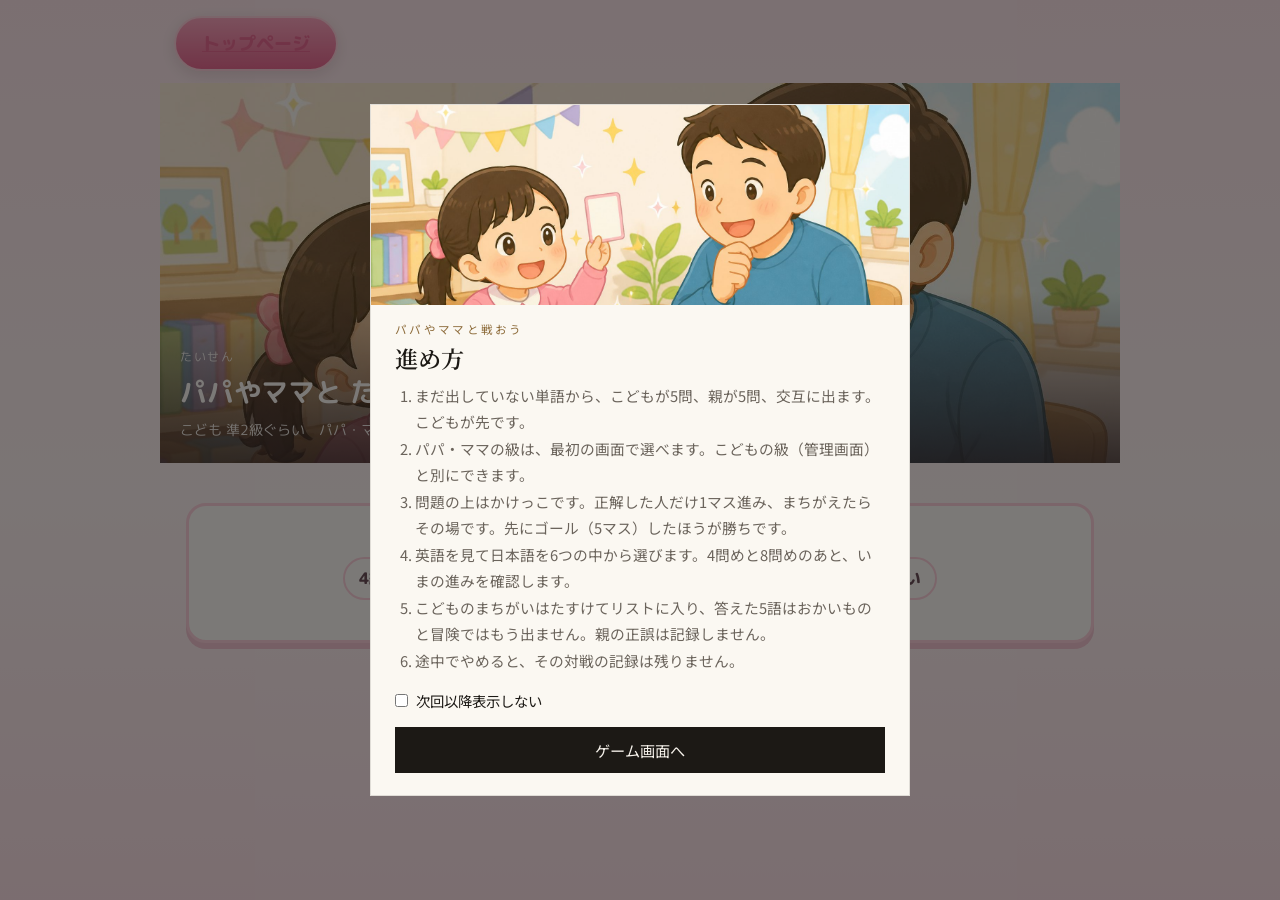
==== battle.html @ 762d1ecc "レベル区切り・ご褒美・かけっこを入れ、新着を利用者向けに直した Co-authored-by: Cursor <cursoragent@cursor.com>" ====
<!DOCTYPE html>
<html lang="ja" data-taste="kawaii">
<head>
  <meta charset="UTF-8" />
  <meta name="viewport" content="width=device-width, initial-scale=1" />
  <title>パパやママと戦おう</title>
  <link rel="preconnect" href="https://fonts.googleapis.com" />
  <link rel="preconnect" href="https://fonts.gstatic.com" crossorigin />
  <link href="https://fonts.googleapis.com/css2?family=M+PLUS+Rounded+1c:wght@400;500;700;800&family=Noto+Sans+JP:wght@400;500;600;700&family=Noto+Serif+JP:wght@400;600;700&display=swap" rel="stylesheet" />
  <link rel="stylesheet" href="style.css" />
</head>
<body>
  <section id="title" class="screen on">
    <nav class="game-bar">
      <a class="btn ghost" href="index.html">トップページ</a>
    </nav>
    <div class="kid-hero">
      <img src="img/illust-battle.jpg" alt="パパやママと戦おう" />
      <div class="kid-hero-copy">
        <p class="kid-kicker">たいせん</p>
        <h1>パパやママと たたかおう</h1>
        <p class="kid-stat" id="title-level"></p>
      </div>
    </div>
    <div class="parent-lv-card">
      <p class="parent-lv-lab">パパ・ママの級</p>
      <div class="seg" id="parent-level-seg"></div>
      <p class="sub">こどもの級は管理画面のまま。親だけ別の級にできます。</p>
    </div>
    <div id="lock-box" class="stage-card lock-box" hidden>
      <h2>これはまだ遊べません</h2>
      <p>まだ出していない単語が10語ないと、対戦できません。</p>
      <p class="sub" id="lock-count"></p>
      <div class="btn-row">
        <a class="btn" href="shop.html">おかいものライブ</a>
        <a class="btn" href="rescue.html">ともだちをたすける</a>
        <a class="btn ghost" href="index.html">トップページ</a>
      </div>
    </div>
    <div id="start-box" class="kid-actions" hidden>
      <button class="btn" id="go-start" type="button">たたかう</button>
    </div>
  </section>

  <section id="quiz" class="screen">
    <nav class="game-bar">
      <a class="btn ghost" href="index.html">トップページ</a>
      <button class="btn ghost" id="quiz-quit" type="button">やめる</button>
      <div class="pill" id="q-mode">たいせん</div>
    </nav>
      <div class="turn-banner" id="turn-banner">いまは こどものばん</div>
      <div class="vs-score" id="vs-score"></div>
      <div class="race" id="race">
        <div class="race-bg"></div>
        <div class="race-lane kid">
          <span class="race-lab">こども</span>
          <div class="race-track">
            <div class="race-cells" aria-hidden="true">
              <span></span><span></span><span></span><span></span><span class="race-goal-cell">ゴール</span>
            </div>
            <div class="race-runner" id="race-kid"></div>
          </div>
        </div>
        <div class="race-lane par">
          <span class="race-lab">パパ・ママ</span>
          <div class="race-track">
            <div class="race-cells" aria-hidden="true">
              <span></span><span></span><span></span><span></span><span class="race-goal-cell">ゴール</span>
            </div>
            <div class="race-runner" id="race-par"></div>
          </div>
        </div>
      </div>
      <div class="gauge" id="gauge"></div>
    <div class="stage-card">
      <div class="english-row">
        <div class="english" id="english">ability</div>
        <button type="button" class="speak-btn" id="speak-word" aria-label="英単語を聞く">🔊</button>
      </div>
      <div class="choices" id="choices"></div>
      <p class="example-row">
        <span class="example" id="example"></span>
        <button type="button" class="speak-btn" id="speak-ex" aria-label="例文を聞く">🔊</button>
      </p>
    </div>
    <div class="buddy-row">
      <div class="buddy-wrap" id="buddy-wrap"></div>
    </div>
  </section>

  <section id="result" class="screen">
    <div class="stage-card" style="text-align:center">
      <div class="quiz-banner quiz-banner-fit"><img src="img/illust-battle.jpg" alt="" /></div>
      <div id="result-faces" class="buddy-row vs-faces"></div>
      <div class="english" id="winner-line">ひきわけ</div>
      <p class="sub" id="result-msg"></p>
      <div class="vs-final" id="vs-final"></div>
      <div id="result-review"></div>
      <div class="btn-row">
        <button class="btn" id="again" type="button">もういちど</button>
        <button class="btn ghost" id="result-home" type="button">ゲームの最初</button>
        <a class="btn ghost" href="index.html">トップページ</a>
      </div>
    </div>
  </section>

  <div class="story" id="score-dlg">
    <div class="story-card">
      <p class="guide-kicker" style="padding:16px 18px 0">いまのすすみ</p>
      <div class="vs-score vs-score-dlg" id="score-dlg-body"></div>
      <button class="btn" id="score-go" type="button">つづける</button>
    </div>
  </div>
  <div class="react" id="react">
    <div class="react-box">
      <div class="react-face" id="react-face"></div>
      <div class="burst" id="react-burst"></div>
      <div class="react-en" id="react-en"></div>
      <div class="react-ja" id="react-ja"></div>
    </div>
  </div>
  <div class="guide" id="guide">
    <div class="guide-card">
      <img class="guide-photo" src="img/illust-battle.jpg" alt="" />
      <p class="guide-kicker">パパやママと戦おう</p>
      <h2>進め方</h2>
      <ol>
        <li>まだ出していない単語から、こどもが5問、親が5問、交互に出ます。こどもが先です。</li>
        <li>パパ・ママの級は、最初の画面で選べます。こどもの級（管理画面）と別にできます。</li>
        <li>問題の上はかけっこです。正解した人だけ1マス進み、まちがえたらその場です。先にゴール（5マス）したほうが勝ちです。</li>
        <li>英語を見て日本語を6つの中から選びます。4問めと8問めのあと、いまの進みを確認します。</li>
        <li>こどものまちがいはたすけてリストに入り、答えた5語はおかいものと冒険ではもう出ません。親の正誤は記録しません。</li>
        <li>途中でやめると、その対戦の記録は残りません。</li>
      </ol>
      <label class="guide-skip"><input type="checkbox" id="guide-skip" /> 次回以降表示しない</label>
      <button type="button" class="guide-go" id="guide-go">ゲーム画面へ</button>
    </div>
  </div>
  <div class="toast" id="toast"></div>
  <script src="words.js"></script>
  <script src="world.js"></script>
  <script src="app.js"></script>
  <script src="chars.js"></script>
  <script src="battle.js"></script>
</body>
</html>
---- style.css ----
:root {
  --pink: #f57aa2;
  --pink-deep: #e85a8c;
  --ribbon: #ff7b54;
  --ink: #2d2a32;
  --ok: #2f9e44;
  --ng: #d9480f;
  --gold: #ffd56a;
  --card: #ffffff;
  --bg1: #fff4d6;
  --bg2: #fff9ef;
  --bg3: #eef7ff;
  --shadow: #f4c2a0;
  --choice-border: #ffe0b2;
}
html[data-taste="kawaii"] {
  --ribbon: #ff4d7a;
  --pink: #f57aa2;
  --pink-deep: #e85a8c;
  --ink: #5a3d4c;
  --shadow: #f4c2d4;
  --choice-border: #ffd0e0;
  --bg1: #ffe9f2;
  --bg2: #fff7fb;
  --bg3: #ffe4ef;
}
html[data-taste="kakkoii"] {
  --ribbon: #c41e3a;
  --pink: #e85a4c;
  --pink-deep: #8e1228;
  --ink: #2a1a12;
  --shadow: #c9b48a;
  --choice-border: #e8b923;
  --bg1: #f3ead2;
  --bg2: #fffaf0;
  --bg3: #e8d9b0;
}
html[data-taste="cool"] {
  --ribbon: #1f6f8b;
  --pink: #4aa3c0;
  --pink-deep: #164e63;
  --ink: #1b2838;
  --shadow: #9ec9d4;
  --choice-border: #7fdbda;
  --bg1: #dce8ef;
  --bg2: #f4f8fb;
  --bg3: #b9d3dc;
}
* { box-sizing: border-box; margin: 0; padding: 0; }
html.turn-kid body::before,
html.turn-par body::before {
  content: "";
  position: fixed; inset: 0; pointer-events: none; z-index: 0;
}
html.turn-kid body::before { background: rgba(255, 120, 170, 0.16); }
html.turn-par body::before { background: rgba(70, 120, 210, 0.18); }
html[data-taste="kakkoii"].turn-kid body::before { background: rgba(232, 90, 76, 0.14); }
html[data-taste="kakkoii"].turn-par body::before { background: rgba(90, 70, 40, 0.12); }
html[data-taste="cool"].turn-kid body::before { background: rgba(74, 163, 192, 0.16); }
html[data-taste="cool"].turn-par body::before { background: rgba(22, 78, 99, 0.14); }
body {
  font-family: "M PLUS Rounded 1c", "Hiragino Maru Gothic ProN", sans-serif;
  color: var(--ink);
  background: linear-gradient(180deg, var(--bg1) 0%, var(--bg2) 55%, var(--bg3) 100%);
  background-attachment: fixed;
}
.screen { display: none; max-width: 960px; margin: 0 auto; padding: 16px 14px 36px; position: relative; z-index: 1; }
.screen.on { display: block; }
.ribbon-title {
  display: inline-block; background: var(--ribbon); color: #fff;
  font-weight: 800; font-size: 0.85rem; padding: 6px 16px; border-radius: 999px;
  box-shadow: 0 3px 0 color-mix(in srgb, var(--ribbon) 70%, #000);
}
h1 { font-size: 1.85rem; margin: 8px 0 4px; }
.sub { opacity: 0.85; margin-bottom: 14px; line-height: 1.55; }
.btn {
  font-family: inherit; font-weight: 800; border: none; cursor: pointer;
  border-radius: 999px; padding: 12px 26px; font-size: 1.1rem;
  color: #fff; background: linear-gradient(#ffb08a, var(--pink-deep));
  box-shadow: 0 5px 0 color-mix(in srgb, var(--pink-deep) 70%, #000);
}
html[data-taste="kawaii"] .btn { background: linear-gradient(#ff9ec0, var(--pink-deep)); }
html[data-taste="kakkoii"] .btn { background: linear-gradient(#e85a4c, var(--pink-deep)); }
html[data-taste="cool"] .btn { background: linear-gradient(#4aa3c0, var(--pink-deep)); }
.btn:active { transform: translateY(2px); }
.btn.ghost {
  background: #fff; color: var(--pink-deep);
  box-shadow: 0 4px 0 var(--shadow); border: 2px solid var(--choice-border);
}
.btn.gold { background: linear-gradient(#ffe08a, #f5b942); color: #6a3b12; box-shadow: 0 5px 0 #d49a20; }
.btn-row { display: flex; flex-wrap: wrap; gap: 10px; justify-content: center; margin-top: 16px; }
.btn-row[hidden] { display: none !important; }
.hud { display: flex; justify-content: space-between; align-items: center; gap: 8px; margin-bottom: 10px; flex-wrap: wrap; }
.pill { background: #fff; border-radius: 999px; padding: 6px 12px; font-weight: 800; box-shadow: 0 3px 0 var(--shadow); }
.stage-card {
  background: var(--card); border-radius: 24px; padding: 16px;
  box-shadow: 0 10px 0 var(--shadow); position: relative;
}
.english { text-align: center; font-size: 2.35rem; font-weight: 800; color: var(--ribbon); margin: 6px 0 12px; }
.english-row, .example-row {
  display: flex; align-items: center; justify-content: center; gap: 8px; flex-wrap: wrap;
}
.english-row { margin-bottom: 4px; }
.english-row .english { margin: 6px 0; }
.example-row { margin: 12px 4px 0; }
.example {
  margin: 0; text-align: center; font-weight: 800; font-size: 1.05rem;
  line-height: 1.5; color: var(--ink); opacity: 0.88;
}
.example b { color: var(--ribbon); font-weight: 800; }
.speak-btn {
  flex: 0 0 auto; width: 44px; height: 44px; border-radius: 50%;
  border: 3px solid var(--choice-border); background: #fff; color: var(--ink);
  box-shadow: 0 3px 0 var(--shadow); font-size: 1.15rem; line-height: 1;
  cursor: pointer; padding: 0; touch-action: manipulation;
}
.speak-btn:active { transform: translateY(2px); box-shadow: 0 1px 0 var(--shadow); }
.speak-btn:disabled { opacity: 0.4; cursor: not-allowed; box-shadow: none; }
.choices { display: grid; grid-template-columns: 1fr 1fr 1fr; gap: 10px; }
.choices.four { grid-template-columns: 1fr 1fr; }
.choice {
  font-family: inherit; font-weight: 800; font-size: 0.92rem; min-height: 92px;
  border-radius: 16px; border: 3px solid var(--choice-border); background: #fff; color: var(--ink);
  cursor: pointer; padding: 8px 6px; box-shadow: 0 4px 0 var(--shadow);
  line-height: 1.35; white-space: normal;
}
.choice .g1, .choice .g2 { display: block; }
.choice .g2 { margin-top: 4px; font-size: 0.82rem; }
.choice.ok { background: #c8ffdf; border-color: var(--ok); transform: scale(1.04); }
.choice.ng { background: #ffd6e0; border-color: var(--ng); }
.choice[disabled] { cursor: default; }
.map-grid { display: grid; grid-template-columns: repeat(3, 1fr); gap: 10px; }
.place, .game-card, .char-card {
  background: #fff; border-radius: 18px; padding: 10px 8px; text-align: center;
  box-shadow: 0 5px 0 var(--shadow); border: 3px solid var(--choice-border); cursor: pointer;
}
.place { min-height: 108px; }
.place.done { opacity: 1; }
.place.lock { opacity: 0.42; filter: grayscale(0.35); cursor: default; }
.place { position: relative; }
.place-no {
  position: absolute; top: 8px; left: 8px; z-index: 1;
  width: 28px; height: 28px; border-radius: 50%;
  background: var(--ribbon); color: #fff; font-weight: 800;
  display: flex; align-items: center; justify-content: center;
  font-size: 0.85rem; box-shadow: 0 2px 0 color-mix(in srgb, var(--ribbon) 70%, #000);
}
.redo-btn {
  display: inline-block; margin-top: 6px; font-family: inherit; font-weight: 800;
  font-size: 0.78rem; padding: 4px 10px; border-radius: 999px; cursor: pointer;
  border: 2px solid var(--choice-border); background: #fff; color: var(--pink-deep);
}
.role-row { display: flex; flex-wrap: wrap; gap: 4px; justify-content: center; margin-top: 6px; }
.role-btn {
  font-family: inherit; font-size: 0.72rem; font-weight: 700; padding: 4px 8px;
  border-radius: 999px; border: 2px solid var(--choice-border); background: #fff;
  color: var(--ink); cursor: pointer;
}
.role-btn.on { border-color: var(--ribbon); background: #fff7f0; color: var(--pink-deep); }
.role-tags { font-size: 0.72rem; font-weight: 700; margin-top: 4px; opacity: 0.85; }
.atlas-slot { padding: 8px 4px 10px; }
.cell .redo-btn { margin-top: 8px; }
.path-map {
  position: relative;
  max-width: 480px;
  margin: 0 auto 12px;
  padding: 4px 8px 12px;
}
.path-svg {
  position: absolute;
  left: 0;
  top: 0;
  z-index: 0;
  pointer-events: none;
  overflow: visible;
}
.path-svg-base {
  stroke: #f08aaa;
  stroke-width: 14;
  stroke-linecap: round;
}
.path-svg-done {
  stroke: var(--ribbon);
  stroke-width: 14;
  stroke-linecap: round;
}
.path-stop {
  position: relative;
  z-index: 1;
  display: grid;
  grid-template-columns: 104px 1fr;
  gap: 14px;
  align-items: center;
  width: 100%;
  margin: 0 0 14px;
  padding: 0;
  border: none;
  background: transparent;
  box-shadow: none;
  text-align: left;
  font-family: inherit;
  color: inherit;
  cursor: pointer;
}
.path-stop:last-child { margin-bottom: 0; }
.path-node {
  width: 104px;
  height: 104px;
  border-radius: 50%;
  overflow: hidden;
  border: 4px solid var(--choice-border);
  position: relative;
  background: #fff;
  box-shadow: 0 4px 0 var(--shadow);
}
.path-node img {
  width: 100%;
  height: 100%;
  object-fit: cover;
  object-position: center 40%;
  display: block;
}
.path-info {
  display: block;
  background: #fff;
  border-radius: 16px;
  padding: 10px 14px 12px;
  border: 3px solid var(--choice-border);
  box-shadow: 0 4px 0 var(--shadow);
}
.path-info .nm { display: block; font-weight: 800; font-size: 1rem; }
.path-info .st { display: block; font-size: 0.82rem; margin-top: 2px; }
.path-info .redo-btn { margin-top: 8px; }
.path-stop.now .path-node {
  border-color: var(--ribbon);
  box-shadow: 0 0 0 4px var(--gold), 0 4px 0 var(--pink-deep);
}
.path-stop.now .path-info { border-color: var(--ribbon); }
.path-stop.done .path-node { border-color: var(--ok); }
.path-stop.lock { cursor: default; }
.path-stop.lock .path-node { opacity: 0.42; filter: grayscale(0.35); }
.path-stop.lock .path-info { opacity: 0.55; }
.path-stop .place-no { top: 6px; left: 6px; }
.place.now { border-color: var(--ribbon); box-shadow: 0 5px 0 var(--pink-deep), 0 0 0 4px var(--gold); }
.place .ico, .game-card .ico { font-size: 2rem; line-height: 1.2; }
.place .nm, .char-card .nm { font-weight: 800; font-size: 0.92rem; }
.place .st { font-size: 0.78rem; margin-top: 2px; }
.step-marks {
  display: flex; flex-wrap: wrap; gap: 2px; justify-content: center; align-items: center;
}
.step-mark {
  position: relative;
  display: inline-flex;
  width: 1.45em; height: 1.45em;
  align-items: center; justify-content: center;
  font-size: 1.15rem; line-height: 1;
}
.step-mark .step-ico { display: block; }
.step-mark.done .step-ico { filter: grayscale(0.15); opacity: 0.9; }
.step-mark .step-x {
  position: absolute; inset: -2px;
  display: flex; align-items: center; justify-content: center;
  font-size: 0.95em; font-weight: 900; color: #d81b60;
  text-shadow: 0 0 2px #fff, 0 1px 0 #fff, 0 -1px 0 #fff;
  pointer-events: none;
}
.step-mark.now {
  transform: scale(1.12);
}
.journey-marks {
  display: flex; justify-content: center; margin: 0 0 10px;
}
.journey-marks .step-mark { font-size: 1.7rem; width: 1.8em; height: 1.8em; }
.atlas-moods {
  display: flex; justify-content: center; gap: 8px; margin-bottom: 6px;
}
.atlas-moods .mood { display: flex; flex-direction: column; align-items: center; gap: 2px; }
.atlas-moods .mood-lab { font-size: 0.68rem; font-weight: 700; opacity: 0.8; }
.atlas-moods img, .atlas-moods .face-ph {
  width: 72px; height: 72px; border-radius: 50%; object-fit: cover;
  border: 3px solid var(--choice-border); background: #fff;
  margin: 0;
}
.char-name { font-weight: 800; font-size: 0.95rem; }
.photo-lab {
  display: block; font-size: 0.72rem; font-weight: 700; margin-top: 6px; text-align: center;
}
.photo-lab input[type="file"] { display: block; margin: 2px auto 0; max-width: 100%; }
span.face-ph {
  display: inline-flex; align-items: center; justify-content: center;
  border-radius: 50%; background: #fff3e8; border: 3px solid var(--choice-border);
  font-weight: 800; font-size: 1.4rem; color: var(--pink-deep);
}
.buddy-wrap span.face-ph { width: 88px; height: 88px; }
.redo-card { padding: 22px 18px 18px; }
.redo-card p { padding: 0; }
.story-card.redo-card .btn { margin: 4px; }
.redo-card .btn-row { justify-content: center; flex-wrap: wrap; margin-bottom: 8px; }
.game-grid { display: grid; grid-template-columns: 1fr 1fr; gap: 14px; margin-top: 18px; }
.game-card { padding: 22px 12px; }
.game-card h2 { font-size: 1.2rem; margin: 6px 0 4px; }
.char-grid { display: grid; grid-template-columns: repeat(3, 1fr); gap: 8px; }
.char-card { padding: 8px 6px; }
.char-card:hover, .char-card.on { border-color: var(--ribbon); }
.char-card .tr { font-size: 0.72rem; line-height: 1.35; margin-top: 4px; }
.char-card img.face, .buddy-wrap img.face {
  width: 88px; height: 88px; object-fit: cover; border-radius: 50%;
  border: 3px solid var(--choice-border);
}
img.face.mood-happy { filter: saturate(1.25) brightness(1.08); }
img.face.mood-sad { filter: saturate(0.55) brightness(0.88) grayscale(0.15); }
.buddy-row { display: flex; align-items: flex-end; justify-content: center; gap: 12px; margin-top: 12px; min-height: 140px; }
.buddy-wrap { text-align: center; }
.buddy-wrap.happy svg, .buddy-wrap.happy img { animation: bounce 0.45s ease; }
.buddy-wrap.sad svg, .buddy-wrap.sad img { animation: shake 0.45s ease; }
.buddy-name { font-weight: 800; font-size: 0.9rem; }
.gauge { display: flex; justify-content: center; gap: 4px; margin: 4px 0 8px; flex-wrap: wrap; }
.gdot {
  width: 28px; height: 28px; border-radius: 50%;
  background: #fff3e6; display: grid; place-items: center; font-size: 1rem;
  box-shadow: inset 0 0 0 2px var(--choice-border);
}
.gdot.on { background: #fff; box-shadow: 0 0 0 3px var(--gold), 0 2px 0 var(--ribbon); transform: scale(1.08); }
.gdot.bad { box-shadow: 0 0 0 3px #ff8aa8, 0 2px 0 var(--ng); }
.miss-row { display: flex; justify-content: space-between; gap: 8px; padding: 8px 0; border-bottom: 1px dashed var(--choice-border); font-weight: 700; text-align: left; }
.miss-row .ja { text-align: right; white-space: pre-line; font-size: 0.92rem; }
.adult { margin-top: 8px; text-align: left; font-size: 0.95rem; }
.adult h2 { font-size: 1.15rem; margin: 18px 0 8px; border-bottom: 1px solid var(--choice-border); padding-bottom: 4px; }
#adult, #adult input, #adult button, #adult label, #adult .pill, #adult .lab, #adult .sub {
  font-family: "Noto Serif JP", "Yu Mincho", "Hiragino Mincho ProN", "MS Mincho", serif;
}
#adult .btn { font-weight: 700; border-radius: 8px; font-family: inherit; }
.name-row { display: flex; flex-direction: column; gap: 4px; margin-top: 6px; }
.name-row input[type="text"] { max-width: 100%; font-size: 0.9rem; padding: 6px 8px; }
.field { margin: 12px 0; }
.field label, .field .lab { font-weight: 800; display: block; margin-bottom: 6px; }
.field select, .field input[type="text"] {
  font-family: inherit; font-weight: 700; font-size: 1rem;
  padding: 8px 12px; border-radius: 12px; border: 2px solid var(--choice-border); width: 100%; max-width: 420px;
}
.seg { display: flex; flex-wrap: wrap; gap: 8px; }
.seg label {
  background: #fff; border: 2px solid var(--choice-border); border-radius: 999px;
  padding: 8px 14px; font-weight: 800; cursor: pointer;
}
.seg input { display: none; }
.seg label.on, .seg label:has(input:checked) { border-color: var(--ribbon); background: #fff7f0; }
.toggle-row { display: flex; align-items: center; gap: 10px; font-weight: 800; }
.toggle-row input { width: 20px; height: 20px; }
.story, .react {
  position: fixed; inset: 0; display: none; align-items: center; justify-content: center;
  z-index: 20; padding: 16px;
}
.story { background: rgba(90, 40, 60, 0.45); z-index: 30; }
.story.on, .react.on { display: flex; }
.story-card {
  background: #fff; border-radius: 24px; padding: 22px 18px; max-width: 420px; width: 100%;
  text-align: center; box-shadow: 0 12px 0 var(--shadow); font-weight: 800;
}
.story-ico { font-size: 3rem; margin-bottom: 8px; }
.story-card p { font-size: 1.15rem; line-height: 1.6; margin: 8px 0 16px; }
.toast {
  position: fixed; left: 50%; bottom: 22px; transform: translateX(-50%);
  background: var(--ink); color: #fff; padding: 10px 16px; border-radius: 999px;
  font-weight: 800; display: none; z-index: 9;
}
.prize { margin: 14px 0 8px; text-align: center; }
.prize[hidden] { display: none !important; }
.prize img, .prize-preview {
  width: 100%; max-width: 360px; height: auto; border-radius: 18px;
  box-shadow: 0 8px 0 var(--shadow); border: 3px solid var(--choice-border);
}
.prize-near {
  padding: 8px 4px 4px;
}
.prize-far[hidden] { display: none !important; }
.prize-far {
  margin-top: 16px; padding: 10px 8px 4px;
  opacity: 0.78; transform: scale(0.72); transform-origin: top center;
}
.prize-far-lab {
  font-size: 0.82rem; font-weight: 800; margin: 0 0 6px; opacity: 0.8;
}
.prize-far img {
  max-width: 200px;
  box-shadow: 0 4px 0 var(--shadow);
}
.prize-far .prize-fallback {
  width: 88px; height: 88px; font-size: 2.2rem;
}
.level-up-line {
  font-weight: 800; font-size: 1.25rem; color: var(--pink-deep);
  margin: 8px 0 4px;
}
.level-up-line[hidden] { display: none !important; }
.map-prize {
  max-width: 360px; margin: 0 auto 16px; text-align: center;
  background: #fff; border: 3px solid var(--choice-border); border-radius: 18px;
  padding: 10px 12px 12px; box-shadow: 0 6px 0 var(--shadow);
}
.map-prize[hidden] { display: none !important; }
.map-prize-lab { font-weight: 800; margin: 0 0 6px; }
.map-prize img {
  width: 100%; max-width: 220px; height: auto; border-radius: 14px;
  border: 3px solid var(--choice-border);
}
.map-prize .prize-fallback {
  width: 88px; height: 88px; font-size: 2.2rem; margin: 0 auto;
}
.map-prize p { margin: 8px 0 0; font-weight: 800; font-size: 0.92rem; }
.level-prize-slot {
  background: #fff; border: 1px solid rgba(28,25,21,0.12); border-radius: 12px;
  padding: 12px 12px 8px; margin: 0 0 12px;
}
.level-prize-slot h4 { margin: 0 0 8px; font-size: 1.05rem; }
#allclear-fields[hidden], #level-prize-fields[hidden] { display: none !important; }
.prize-fallback {
  width: 160px; height: 160px; margin: 0 auto; border-radius: 24px;
  background: linear-gradient(#ffe08a, #ffb347); display: grid; place-items: center;
  font-size: 4rem; box-shadow: 0 8px 0 var(--shadow);
}
.prize p { margin-top: 10px; font-weight: 800; font-size: 1.05rem; line-height: 1.55; }
.click-shield {
  position: fixed; inset: 0; z-index: 10000; touch-action: none;
}
.react { pointer-events: none; z-index: 40; }
.react.on { pointer-events: auto; cursor: pointer; }
.react-box {
  background: #fff; border-radius: 28px; padding: 20px 16px 22px;
  max-width: 440px; width: min(92vw, 440px); text-align: center;
  animation: pop 0.45s ease; box-shadow: 0 12px 0 rgba(0,0,0,0.14);
  pointer-events: auto; cursor: default;
}
.react-face { display: flex; justify-content: center; gap: 12px; margin-bottom: 10px; min-height: 168px; }
.react-face img.face {
  width: 168px; height: 168px; object-fit: cover; border-radius: 50%;
  border: 5px solid var(--choice-border); background: #fff8f0;
  box-shadow: 0 8px 0 rgba(0,0,0,0.12);
}
.react.ng .burst:empty { display: none; }
.react .burst { font-size: 2.4rem; font-weight: 800; text-shadow: none; color: var(--ribbon); }
.react-en { font-size: 2.1rem; font-weight: 800; margin-top: 6px; color: var(--ink); }
.react-ja { font-size: 1.25rem; font-weight: 800; margin-top: 2px; line-height: 1.45; white-space: pre-line; color: var(--ink); }
.react.ok { background: rgba(20, 110, 70, 0.92); }
.react.ng { background: rgba(40, 18, 28, 0.78); }
.react.ok .burst { color: #0f6b38; }
.react.ng .burst, .react.ng .react-en, .react.ng .react-ja { color: #d81b60; }
.board { display: grid; grid-template-columns: repeat(5, minmax(70px, 1fr)); gap: 10px; }
.cell {
  border: 2px solid var(--choice-border); border-radius: 12px; padding: 10px;
  text-align: center; background: #fffaf3;
}
.cell.active { border-color: var(--ribbon); background: #fff1e8; }
.cell.cleared { border-color: var(--ok); background: #ebfbee; }
.inventory { display: flex; flex-wrap: wrap; gap: 8px; }
.chip { background: #edf2ff; color: #364fc7; padding: 6px 10px; border-radius: 999px; font-size: 0.85rem; font-weight: 800; }
.friend-slots { display: grid; grid-template-columns: repeat(auto-fill, minmax(148px, 1fr)); gap: 10px; }
.friend-slot { text-align: center; }
.friend-slot img, .friend-slot .ph {
  width: 96px; height: 96px; border-radius: 50%; object-fit: cover;
  border: 3px solid var(--choice-border); background: #fff; display: grid; place-items: center;
  margin: 0 auto 6px; font-size: 2rem;
}
.deco { font-size: 1.6rem; }
.center { text-align: center; }
@keyframes pop { from { transform: scale(0.4); opacity: 0; } to { transform: scale(1); opacity: 1; } }
@keyframes bounce { 0%,100% { transform: translateY(0); } 40% { transform: translateY(-18px); } }
@keyframes shake { 0%,100% { transform: translateX(0); } 25% { transform: translateX(-8px); } 75% { transform: translateX(8px); } }
@media (max-width: 720px) {
  .choices { grid-template-columns: 1fr 1fr; }
  .map-grid, .char-grid, .game-grid { grid-template-columns: 1fr 1fr; }
  .english { font-size: 1.8rem; }
  .example { font-size: 0.95rem; }
  .board { grid-template-columns: repeat(5, 1fr); }
}

/* トップ（保護者向け）。ゲーム画面の子ども用スタイルは上の変数を使う */
html.landing {
  --lp-paper: #f3eee6;
  --lp-ink: #1c1915;
  --lp-muted: #6b645c;
  --lp-gold: #8d6b3a;
  --lp-line: rgba(28, 25, 21, 0.12);
  --lp-card: #fbf8f2;
  --lp-dark: #241f1b;
}
html.landing,
html.landing[data-taste="kawaii"],
html.landing[data-taste="kakkoii"],
html.landing[data-taste="cool"] {
  background: var(--lp-paper);
}
html.landing body {
  font-family: "Noto Sans JP", "Hiragino Sans", sans-serif;
  color: var(--lp-ink);
  background: var(--lp-paper);
}
html.landing h1, html.landing h2, html.landing h3 {
  font-family: "Noto Serif JP", "Yu Mincho", serif;
  font-weight: 600;
  letter-spacing: 0.02em;
}
html.landing { scroll-behavior: smooth; scroll-padding-top: 72px; }
html.landing #hub.screen {
  display: none;
  max-width: none;
  margin: 0;
  padding: 0;
}
html.landing #hub.screen.on { display: block; }
html.landing #adult.screen {
  max-width: none;
  margin: 0;
  padding: 0 0 64px;
}
html.landing #adult-back.lp-brand {
  background: none;
  border: none;
  cursor: pointer;
  text-align: left;
  padding: 0;
  color: inherit;
}
.adult-page {
  width: min(880px, calc(100% - 48px));
  margin: 28px auto 0;
  text-align: left;
}
html.landing #adult h2 {
  font-size: 1.35rem;
  margin: 28px 0 10px;
  border-bottom: 1px solid var(--lp-line);
  padding-bottom: 8px;
}
html.landing #adult h3.prize-sub {
  font-size: 1.05rem;
  margin: 22px 0 10px;
  font-weight: 600;
}
#prize-fields[hidden] { display: none !important; }
html.landing #adult .sub { color: var(--lp-muted); font-weight: 400; }
html.landing #adult .lab { font-weight: 600; }
html.landing #adult .seg label {
  border-radius: 2px;
  font-weight: 500;
  border-color: var(--lp-line);
  box-shadow: none;
}
html.landing #adult .seg label:has(input:checked) {
  border-color: var(--lp-ink);
  background: #fff;
}
html.landing #adult input[type="text"] {
  border-radius: 2px;
  border-color: var(--lp-line);
  font-weight: 500;
}
html.landing #adult .friend-slot img,
html.landing #adult .friend-slot .ph,
html.landing #adult .friend-slot .face-ph {
  border-color: var(--lp-line);
}
html.landing #adult .role-btn {
  border-radius: 2px;
}
html.landing #adult .role-btn.on {
  border-color: var(--lp-ink);
  background: #fff;
}
.lp-header {
  position: sticky; top: 0; z-index: 8;
  display: flex; align-items: center; justify-content: space-between; gap: 16px;
  padding: 14px 28px;
  background: color-mix(in srgb, var(--lp-paper) 88%, transparent);
  backdrop-filter: blur(10px);
  border-bottom: 1px solid var(--lp-line);
}
.lp-brand { text-decoration: none; color: inherit; display: grid; line-height: 1.15; }
.lp-brand-en { font-size: 0.68rem; letter-spacing: 0.28em; color: var(--lp-gold); }
.lp-brand-ja { font-family: "Noto Serif JP", serif; font-size: 1.05rem; }
.lp-nav { display: flex; align-items: center; gap: 18px; flex-wrap: wrap; }
.lp-nav a, .lp-nav-btn, .lp-footer nav a, .lp-footer nav button {
  font-size: 0.86rem; color: var(--lp-ink); text-decoration: none;
  background: none; border: none; cursor: pointer; font-family: inherit; padding: 0;
}
.lp-nav a:hover, .lp-nav-btn:hover, .lp-footer nav a:hover, .lp-footer nav button:hover {
  color: var(--lp-gold);
}
.lp-nav-btn {
  border: 1px solid var(--lp-ink); padding: 6px 12px; border-radius: 999px;
}
.lp-menu {
  display: none; font-family: inherit; font-size: 0.82rem;
  border: 1px solid var(--lp-ink); background: transparent; padding: 6px 12px; cursor: pointer;
}
.lp-hero {
  position: relative; min-height: min(88vh, 820px);
  display: grid; align-items: end; overflow: hidden;
}
.lp-hero-img {
  position: absolute; inset: 0; width: 100%; height: 100%;
  object-fit: cover; object-position: center 30%;
}
.lp-hero-shade {
  position: absolute; inset: 0;
  background: linear-gradient(90deg, rgba(28,25,21,0.72) 0%, rgba(28,25,21,0.28) 48%, rgba(28,25,21,0.08) 100%);
}
.lp-hero-copy {
  position: relative; z-index: 1;
  max-width: 640px; padding: 72px 8vw 64px;
  color: #f7f3ec;
}
.lp-kicker {
  font-size: 0.72rem; letter-spacing: 0.22em; text-transform: uppercase;
  color: #e2c48a; margin-bottom: 12px;
}
.lp-kicker.dark { color: var(--lp-gold); }
.lp-hero h1 { font-size: clamp(2rem, 4.6vw, 3.4rem); line-height: 1.25; margin-bottom: 16px; }
.lp-lead, .lp-intro { line-height: 1.9; font-size: 0.98rem; }
.lp-lead { opacity: 0.92; margin-bottom: 28px; }
.lp-hero-actions { display: flex; flex-wrap: wrap; gap: 10px; margin-bottom: 18px; }
.lp-btn {
  display: inline-flex; align-items: center; justify-content: center;
  text-decoration: none; font-family: inherit; font-size: 0.92rem;
  padding: 12px 22px; border-radius: 2px; cursor: pointer; border: 1px solid transparent;
}
.lp-btn-solid { background: #f7f3ec; color: var(--lp-ink); }
.lp-btn-ghost { background: transparent; color: #f7f3ec; border-color: rgba(247,243,236,0.55); }
.lp-progress { font-size: 0.86rem; letter-spacing: 0.04em; opacity: 0.82; }
.lp-safety {
  background: #f7f3ec;
  padding: 36px 0;
  border-bottom: 1px solid var(--lp-line);
}
.lp-safety-row {
  display: grid;
  grid-template-columns: repeat(3, 1fr);
  gap: 28px;
}
.lp-safety h3 { font-size: 1.05rem; margin-bottom: 6px; }
.lp-safety p { color: var(--lp-muted); line-height: 1.75; font-size: 0.92rem; }
#safety, #board, .lp-section { scroll-margin-top: 72px; }
.lp-section { padding: 88px 0; }
.lp-section-alt { background: #ebe4d8; }
.lp-wrap { width: min(1080px, calc(100% - 48px)); margin: 0 auto; }
.lp-section h2 { font-size: 1.85rem; margin-bottom: 12px; }
.lp-intro { color: var(--lp-muted); max-width: 42em; margin-bottom: 36px; }
.lp-story { max-width: 42em; margin-bottom: 28px; }
.lp-story p { color: var(--lp-muted); line-height: 1.9; font-size: 0.98rem; margin-bottom: 14px; }
.lp-story a { color: var(--lp-ink); }
.lp-games { display: grid; grid-template-columns: repeat(3, 1fr); gap: 22px; }
.lp-game {
  display: grid; grid-template-rows: 260px auto;
  background: var(--lp-card); color: inherit; text-decoration: none;
  border: 1px solid var(--lp-line); overflow: hidden;
}
.lp-game img { width: 100%; height: 260px; object-fit: cover; object-position: center 12%; display: block; }
.lp-game-body { padding: 22px 22px 24px; }
.lp-game-tag { font-size: 0.72rem; letter-spacing: 0.16em; color: var(--lp-gold); }
.lp-game h3 { font-size: 1.35rem; margin: 6px 0 10px; }
.lp-game p { color: var(--lp-muted); line-height: 1.75; font-size: 0.92rem; }
.lp-game-go {
  display: inline-block; margin-top: 16px; font-size: 0.82rem; letter-spacing: 0.08em;
  border-bottom: 1px solid var(--lp-ink); padding-bottom: 2px;
}
.lp-game:hover .lp-game-go { color: var(--lp-gold); border-color: var(--lp-gold); }
.lp-split { display: grid; grid-template-columns: 1.15fr 0.85fr; gap: 48px; align-items: start; }
.lp-points { display: grid; gap: 22px; margin-top: 28px; }
.lp-points h3, .lp-facts h3, .lp-news h3, .lp-steps h3 { font-size: 1.05rem; margin-bottom: 6px; }
.lp-points p, .lp-facts p, .lp-news p, .lp-steps p, .lp-aside p { color: var(--lp-muted); line-height: 1.8; font-size: 0.92rem; }
.lp-figure { margin: 8px 0 0; }
.lp-figure img { width: 100%; height: 420px; object-fit: cover; display: block; }
.lp-figure figcaption { font-size: 0.78rem; color: var(--lp-muted); margin-top: 10px; }
.lp-steps { list-style: none; display: grid; grid-template-columns: 1fr 1fr; gap: 28px 36px; }
.lp-steps li { display: grid; grid-template-columns: 52px 1fr; gap: 12px; }
.lp-num { font-family: "Noto Serif JP", serif; font-size: 1.35rem; color: var(--lp-gold); }
.lp-note { margin-top: 28px; font-size: 0.86rem; color: var(--lp-muted); line-height: 1.75; }
.lp-two { display: grid; grid-template-columns: 1.2fr 0.8fr; gap: 48px; }
.lp-news { list-style: none; display: grid; gap: 22px; }
.lp-news li { display: grid; grid-template-columns: 92px 1fr; gap: 16px; padding-bottom: 18px; border-bottom: 1px solid var(--lp-line); }
.lp-news time { font-size: 0.78rem; color: var(--lp-gold); letter-spacing: 0.06em; }
.lp-aside { background: var(--lp-card); padding: 28px 24px; border: 1px solid var(--lp-line); }
.lp-aside .lp-btn { margin-top: 18px; }
.lp-facts { display: grid; grid-template-columns: repeat(3, 1fr); gap: 28px; margin-top: 28px; }
.lp-footer { border-top: 1px solid var(--lp-line); padding: 36px 0 28px; }
.lp-footer-row { display: flex; justify-content: space-between; gap: 24px; align-items: flex-start; }
.lp-footer nav { display: flex; flex-wrap: wrap; gap: 14px 18px; }
.lp-copy { width: min(1080px, calc(100% - 48px)); margin: 18px auto 0; font-size: 0.78rem; color: var(--lp-muted); }
html.landing #adult .stage-card {
  background: var(--lp-card); box-shadow: none; border: 1px solid var(--lp-line); border-radius: 4px;
}
html.landing #adult .btn {
  border-radius: 2px; box-shadow: none;
  background: var(--lp-ink); color: #f7f3ec; font-weight: 600;
}
html.landing #adult .btn.ghost {
  background: #fff; color: var(--lp-ink); border: 1px solid var(--lp-ink);
}
@media (max-width: 860px) {
  .lp-header { padding: 12px 16px; }
  .lp-menu { display: inline-flex; }
  .lp-nav {
    display: none; position: absolute; top: 56px; right: 16px; left: 16px;
    background: var(--lp-paper); border: 1px solid var(--lp-line);
    padding: 16px; flex-direction: column; align-items: flex-start; gap: 12px;
  }
  .lp-nav.open { display: flex; }
  .lp-hero { min-height: 72vh; }
  .lp-hero-copy { padding: 56px 20px 40px; }
  .lp-hero-shade {
    background: linear-gradient(180deg, rgba(28,25,21,0.2) 0%, rgba(28,25,21,0.78) 100%);
  }
  .lp-games, .lp-split, .lp-two, .lp-steps, .lp-facts, .lp-safety-row { grid-template-columns: 1fr; }
  .lp-figure img { height: 240px; }
  .lp-news li { grid-template-columns: 1fr; gap: 4px; }
  .lp-footer-row { flex-direction: column; }
  .lp-section { padding: 56px 0; }
}

html:not(.landing) .btn {
  box-shadow: 0 4px 14px rgba(40, 20, 30, 0.12);
}
html:not(.landing) .stage-card {
  box-shadow: 0 10px 28px rgba(40, 20, 30, 0.08);
}
.kid-hero {
  position: relative;
  margin: 12px -14px 40px;
  overflow: hidden;
}
.kid-hero img {
  width: 100%; height: 380px; object-fit: cover; object-position: center 8%; display: block;
}
.kid-hero-copy {
  position: absolute; left: 0; right: 0; bottom: 0;
  padding: 56px 20px 22px;
  background: linear-gradient(180deg, transparent, rgba(30, 18, 26, 0.78));
  color: #fff;
}
.kid-kicker {
  font-size: 0.78rem; letter-spacing: 0.14em; opacity: 0.9; margin-bottom: 6px;
}
.kid-hero h1 { color: #fff; margin: 0; font-size: 1.7rem; }
.kid-stat { margin-top: 8px; font-size: 0.88rem; opacity: 0.9; }
.kid-actions {
  display: flex; flex-wrap: wrap; gap: 10px; justify-content: center;
  padding: 4px 8px 28px;
}
.kid-h { text-align: center; margin: 6px 0 14px; }
.game-bar {
  display: flex; flex-wrap: wrap; align-items: center; gap: 8px;
  margin-bottom: 12px;
}
.game-bar .pill { margin-left: auto; }
.kid-line { font-weight: 800; text-align: center; line-height: 1.6; margin: 8px 0 12px; }
.kid-hint { font-size: 0.82rem; text-align: center; opacity: 0.75; margin-top: 8px; }
.kid-open { max-width: 560px; margin: 0 auto 28px; }
.place { padding: 0; overflow: hidden; min-height: 0; }
.place-img { width: 100%; height: 108px; object-fit: cover; object-position: center 40%; display: block; }
.place-cap { padding: 8px 10px 10px; }
.quiz-banner {
  margin: 0 0 12px; border-radius: 16px; overflow: hidden;
}
.quiz-banner img { width: 100%; height: 120px; object-fit: cover; object-position: center 35%; display: block; }
.quiz-banner.quiz-banner-fit {
  display: flex;
  justify-content: center;
  background: rgba(255, 255, 255, 0.35);
}
.quiz-banner.quiz-banner-fit img {
  width: auto;
  max-width: 100%;
  height: auto;
  max-height: 420px;
  object-fit: contain;
  object-position: center;
}
.cell { padding: 0; overflow: hidden; }
.cell-img { width: 100%; height: 70px; object-fit: cover; object-position: center 40%; display: block; }
.cell .nm, .cell .tool { padding: 4px 8px 0; }
.cell .tool { padding-bottom: 8px; font-size: 0.75rem; }
.char-card .tr { display: none; }
.guide {
  position: fixed; inset: 0; z-index: 40;
  display: none; align-items: center; justify-content: center;
  padding: 16px; background: rgba(28, 25, 21, 0.58);
}
.guide.on { display: flex; }
.guide-card {
  background: #fbf8f2; color: #1c1915;
  max-width: 540px; width: 100%; max-height: 92vh; overflow: auto;
  font-family: "Noto Sans JP", "Hiragino Sans", sans-serif;
  border: 1px solid rgba(28, 25, 21, 0.12);
}
.guide-photo { width: 100%; height: 200px; object-fit: cover; object-position: center 10%; display: block; }
.guide-kicker {
  font-size: 0.72rem; letter-spacing: 0.2em; color: #8d6b3a;
  padding: 16px 24px 0;
}
.guide-card h2 {
  font-family: "Noto Serif JP", "Yu Mincho", serif;
  font-size: 1.45rem; font-weight: 600; padding: 4px 24px 8px;
}
.guide-card ol {
  padding: 0 24px 8px 44px; color: #6b645c; line-height: 1.8; font-size: 0.92rem;
}
.guide-skip {
  display: flex; align-items: center; gap: 8px;
  padding: 8px 24px; font-size: 0.9rem; cursor: pointer;
}
.guide-go {
  display: block; margin: 8px 24px 22px;
  width: calc(100% - 48px);
  background: #1c1915; color: #f7f3ec; border: none;
  padding: 12px 18px; font-family: inherit; font-size: 0.95rem; cursor: pointer;
}
.story-card { padding: 0 0 20px; overflow: hidden; }
.story-card .quiz-banner { margin: 0 0 12px; border-radius: 0; }
.story-card p { padding: 0 18px; }
.story-card .btn { margin: 0 18px; }
.story-card.redo-card { padding: 22px 18px 18px; overflow: visible; }
.story-card.redo-card p { padding: 0 0 8px; }
.story-card.redo-card .btn { margin: 4px; }
.lock-box { max-width: 520px; margin: 0 auto 28px; text-align: center; padding: 22px 18px; }
.lock-box[hidden], #start-box[hidden] { display: none !important; }
.lock-box h2 { margin: 0 0 10px; font-size: 1.35rem; }
.lock-box p { font-weight: 700; line-height: 1.65; margin: 0 0 10px; }
#start-box { max-width: 520px; margin: 0 auto 28px; }
.parent-lv-card {
  background: #fff; border: 3px solid var(--choice-border); border-radius: 20px;
  padding: 16px 14px 12px; margin: 0 12px 12px; text-align: center;
  box-shadow: 0 6px 0 var(--shadow);
}
.parent-lv-lab { font-weight: 800; margin: 0 0 10px; font-size: 1.05rem; }
.parent-lv-card .seg { justify-content: center; }
.parent-lv-card .sub { margin: 8px 0 0; font-size: 0.82rem; }
.mode-grid { display: grid; grid-template-columns: repeat(3, 1fr); gap: 12px; max-width: 820px; margin: 0 auto 24px; }
.mode-card {
  display: flex; flex-direction: column; gap: 8px; text-align: left;
  padding: 18px 16px; border-radius: 18px; cursor: pointer;
  background: #fff; border: 3px solid var(--choice-border); font-family: inherit;
  box-shadow: 0 6px 0 var(--shadow);
}
.mode-card.off { opacity: 0.55; cursor: default; }
.mode-name { font-size: 1.35rem; font-weight: 800; }
.mode-desc { font-size: 0.92rem; font-weight: 700; line-height: 1.5; }
.mode-need { font-size: 0.78rem; opacity: 0.75; font-weight: 700; }
.turn-banner {
  text-align: center; font-weight: 800; font-size: 1.15rem;
  padding: 8px 12px; border-radius: 999px; margin: 0 auto 10px; max-width: 360px;
  background: #fff3e8; border: 3px solid var(--choice-border);
}
.turn-banner.kid { background: #ffe8f2; }
.turn-banner.par { background: #e8f2ff; }
.race {
  position: relative;
  border-radius: 16px;
  overflow: hidden;
  margin: 0 0 12px;
  background: #1a3a28;
  box-shadow: 0 6px 0 var(--shadow);
}
.race-bg {
  position: absolute; inset: 0;
  background: url("img/illust-battle.jpg") center 30% / cover no-repeat;
  opacity: 0.28;
  pointer-events: none;
}
.race-lane {
  position: relative;
  display: grid;
  grid-template-columns: 5.2em 1fr;
  align-items: center;
  gap: 8px;
  padding: 8px 10px;
  z-index: 1;
}
.race-lab {
  font-weight: 800; font-size: 0.78rem; color: #fff;
  text-shadow: 0 1px 2px rgba(0,0,0,0.45);
}
.race-track {
  position: relative;
  height: 56px;
  border-radius: 12px;
  overflow: hidden;
  background: repeating-linear-gradient(90deg, #4a9a5c 0 18%, #2f6b3c 18% 20%);
  border: 2px solid rgba(255,255,255,0.45);
}
.race-cells {
  position: absolute; inset: 0;
  display: grid;
  grid-template-columns: repeat(5, 1fr);
  pointer-events: none;
}
.race-cells span {
  border-right: 2px dashed rgba(255,255,255,0.35);
}
.race-cells span:last-child { border-right: none; }
.race-goal-cell {
  background: rgba(255, 215, 80, 0.42);
  color: #fff;
  font-size: 0.62rem;
  font-weight: 800;
  display: flex; align-items: center; justify-content: center;
  text-shadow: 0 1px 2px rgba(0,0,0,0.45);
}
.race-runner {
  position: absolute;
  top: 4px;
  left: 4px;
  width: 48px; height: 48px;
  transition: left 0.45s ease;
  z-index: 2;
}
.race-runner img.face, .race-runner .face {
  width: 48px; height: 48px;
  border-radius: 50%;
  object-fit: cover;
  border: 3px solid #fff;
  box-shadow: 0 2px 0 rgba(0,0,0,0.2);
}
.vs-score, .vs-final {
  display: flex; align-items: center; justify-content: center; gap: 16px;
  margin: 0 0 12px; font-weight: 800;
}
.vs-score-dlg { padding: 8px 18px 16px; }
.vs-col { text-align: center; min-width: 90px; }
.vs-who { display: block; font-size: 0.78rem; opacity: 0.75; }
.vs-num { display: block; font-size: 1.45rem; }
.vs-sub { display: block; font-size: 0.88rem; margin-top: 2px; }
.vs-vs { font-size: 1rem; opacity: 0.55; }
.vs-faces { gap: 28px; }
.parent-face {
  display: inline-grid; place-items: center; border-radius: 50%;
  background: linear-gradient(#dbe7ff, #8fb0e8); color: #1c3558;
  font-weight: 800; font-size: 0.72rem; line-height: 1.2; text-align: center;
  border: 3px solid var(--choice-border); box-shadow: 0 6px 0 rgba(0,0,0,0.1);
}
.parent-face.mood-happy { filter: saturate(1.25) brightness(1.08); }
.parent-face.mood-sad { filter: saturate(0.55) brightness(0.88) grayscale(0.15); }
.react-face .parent-face { border-width: 5px; font-size: 1rem; }
.gdot.par { background: #e8f2ff; }
.winner-kid { color: var(--pink-deep); }
.winner-par { color: #2a4d8f; }
@media (max-width: 720px) {
  .mode-grid { grid-template-columns: 1fr; }
}
.inventory { justify-content: center; margin-top: 12px; }
@media (max-width: 720px) {
  .kid-hero img { height: 280px; object-position: center 10%; }
  .quiz-banner img { height: 88px; }
  .quiz-banner.quiz-banner-fit img {
    height: auto;
    max-height: 280px;
  }
  .place-img { height: 92px; }
  .path-stop { grid-template-columns: 88px 1fr; gap: 10px; }
  .path-node { width: 88px; height: 88px; }
}
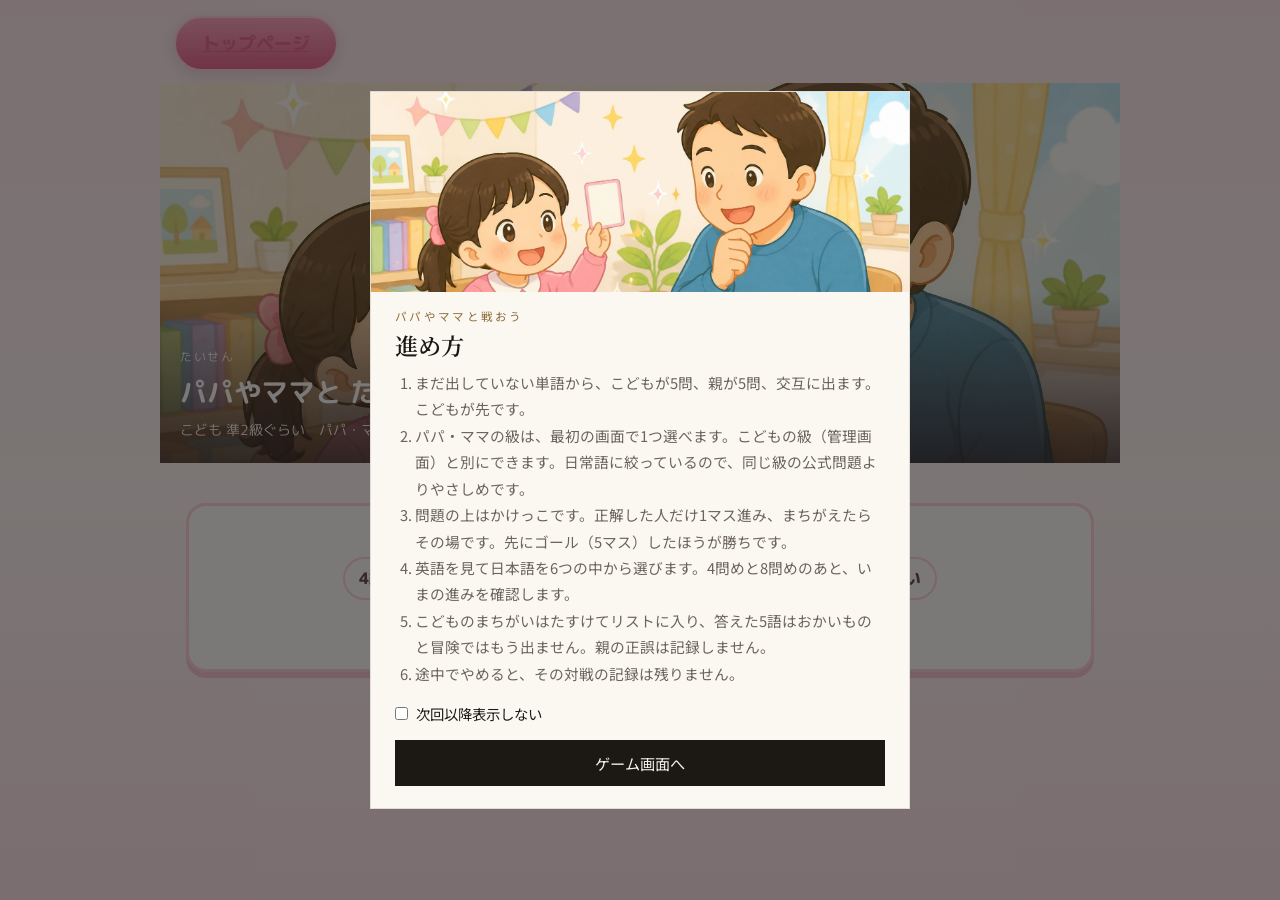
==== commit 7d6ba2ae: "親の級は1つだけ選べるようにし、やさしめと注記した Co-authored-by: Cursor <cursoragent@cursor.com>" ====
--- a/battle.html
+++ b/battle.html
@@ -26,6 +26,7 @@
       <p class="parent-lv-lab">パパ・ママの級</p>
       <div class="seg" id="parent-level-seg"></div>
       <p class="sub">こどもの級は管理画面のまま。親だけ別の級にできます。</p>
+      <p class="sub">日常語に絞っているので、同じ級の公式問題よりやさしめです。</p>
     </div>
     <div id="lock-box" class="stage-card lock-box" hidden>
       <h2>これはまだ遊べません</h2>
@@ -126,7 +127,7 @@
       <h2>進め方</h2>
       <ol>
         <li>まだ出していない単語から、こどもが5問、親が5問、交互に出ます。こどもが先です。</li>
-        <li>パパ・ママの級は、最初の画面で選べます。こどもの級（管理画面）と別にできます。</li>
+        <li>パパ・ママの級は、最初の画面で1つ選べます。こどもの級（管理画面）と別にできます。日常語に絞っているので、同じ級の公式問題よりやさしめです。</li>
         <li>問題の上はかけっこです。正解した人だけ1マス進み、まちがえたらその場です。先にゴール（5マス）したほうが勝ちです。</li>
         <li>英語を見て日本語を6つの中から選びます。4問めと8問めのあと、いまの進みを確認します。</li>
         <li>こどものまちがいはたすけてリストに入り、答えた5語はおかいものと冒険ではもう出ません。親の正誤は記録しません。</li>
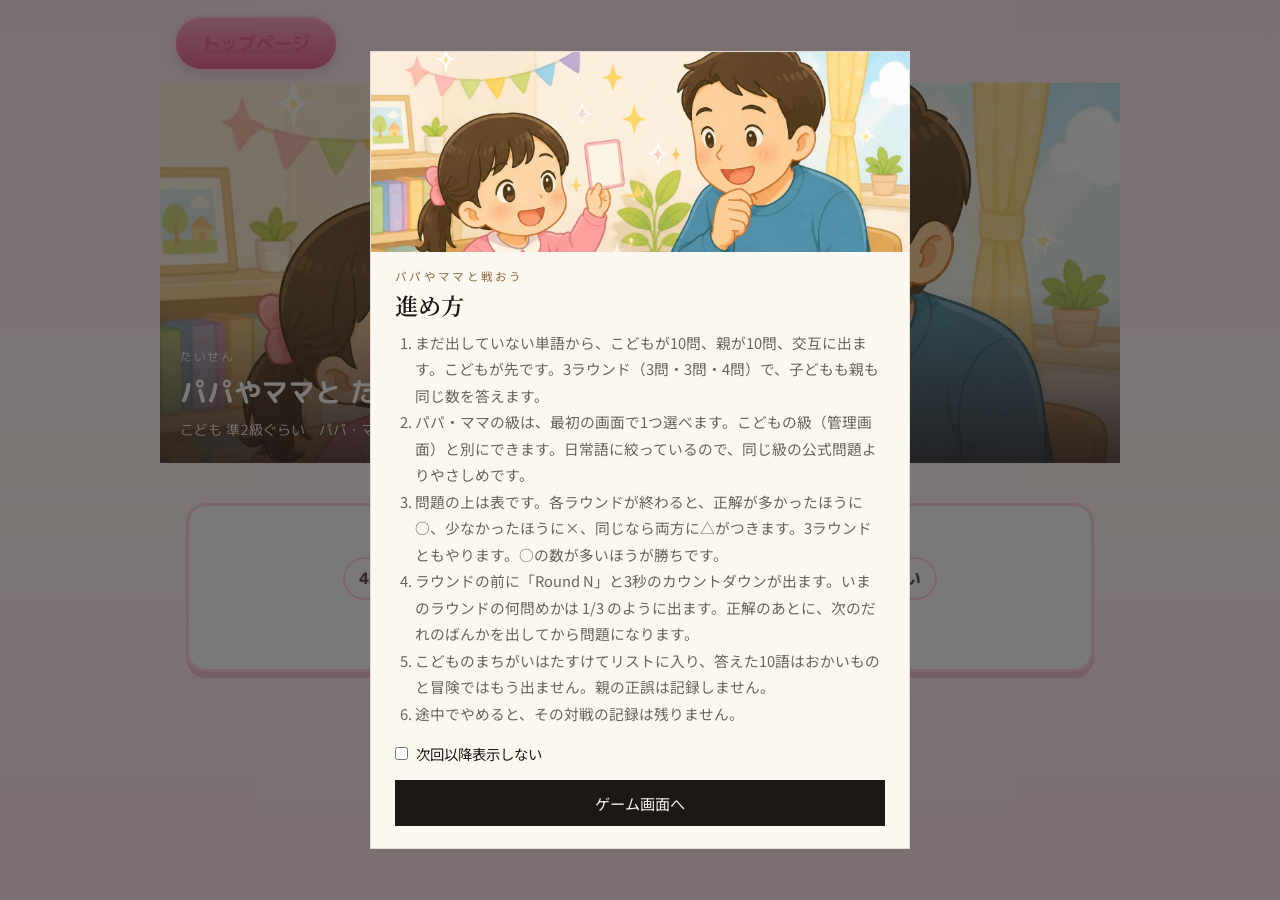
==== commit 67f9ebbb: "親子対戦を3ラウンド制にし、手番案内と1/3表示を入れた Co-authored-by: Cursor <cursoragent@cursor.com>" ====
--- a/battle.html
+++ b/battle.html
@@ -50,29 +50,31 @@
       <div class="pill" id="q-mode">たいせん</div>
     </nav>
       <div class="turn-banner" id="turn-banner">いまは こどものばん</div>
-      <div class="vs-score" id="vs-score"></div>
-      <div class="race" id="race">
-        <div class="race-bg"></div>
-        <div class="race-lane kid">
-          <span class="race-lab">こども</span>
-          <div class="race-track">
-            <div class="race-cells" aria-hidden="true">
-              <span></span><span></span><span></span><span></span><span class="race-goal-cell">ゴール</span>
-            </div>
-            <div class="race-runner" id="race-kid"></div>
-          </div>
-        </div>
-        <div class="race-lane par">
-          <span class="race-lab">パパ・ママ</span>
-          <div class="race-track">
-            <div class="race-cells" aria-hidden="true">
-              <span></span><span></span><span></span><span></span><span class="race-goal-cell">ゴール</span>
-            </div>
-            <div class="race-runner" id="race-par"></div>
-          </div>
-        </div>
-      </div>
-      <div class="gauge" id="gauge"></div>
+      <p class="round-progress" id="round-progress">1/3</p>
+      <table class="vs-board" id="vs-board">
+        <thead>
+          <tr>
+            <th></th>
+            <th data-r="0">Round 1</th>
+            <th data-r="1">Round 2</th>
+            <th data-r="2">Round 3</th>
+          </tr>
+        </thead>
+        <tbody>
+          <tr>
+            <th data-vs-kid></th>
+            <td data-who="kid" data-r="0"></td>
+            <td data-who="kid" data-r="1"></td>
+            <td data-who="kid" data-r="2"></td>
+          </tr>
+          <tr>
+            <th data-vs-par></th>
+            <td data-who="par" data-r="0"></td>
+            <td data-who="par" data-r="1"></td>
+            <td data-who="par" data-r="2"></td>
+          </tr>
+        </tbody>
+      </table>
     <div class="stage-card">
       <div class="english-row">
         <div class="english" id="english">ability</div>
@@ -95,7 +97,30 @@
       <div id="result-faces" class="buddy-row vs-faces"></div>
       <div class="english" id="winner-line">ひきわけ</div>
       <p class="sub" id="result-msg"></p>
-      <div class="vs-final" id="vs-final"></div>
+      <table class="vs-board" id="vs-board-final">
+        <thead>
+          <tr>
+            <th></th>
+            <th data-r="0">Round 1</th>
+            <th data-r="1">Round 2</th>
+            <th data-r="2">Round 3</th>
+          </tr>
+        </thead>
+        <tbody>
+          <tr>
+            <th data-vs-kid></th>
+            <td data-who="kid" data-r="0"></td>
+            <td data-who="kid" data-r="1"></td>
+            <td data-who="kid" data-r="2"></td>
+          </tr>
+          <tr>
+            <th data-vs-par></th>
+            <td data-who="par" data-r="0"></td>
+            <td data-who="par" data-r="1"></td>
+            <td data-who="par" data-r="2"></td>
+          </tr>
+        </tbody>
+      </table>
       <div id="result-review"></div>
       <div class="btn-row">
         <button class="btn" id="again" type="button">もういちど</button>
@@ -105,11 +130,16 @@
     </div>
   </section>
 
-  <div class="story" id="score-dlg">
-    <div class="story-card">
-      <p class="guide-kicker" style="padding:16px 18px 0">いまのすすみ</p>
-      <div class="vs-score vs-score-dlg" id="score-dlg-body"></div>
-      <button class="btn" id="score-go" type="button">つづける</button>
+  <div class="round-intro" id="round-intro" aria-live="assertive">
+    <div class="round-intro-card">
+      <p class="round-intro-lab" id="round-intro-lab">Round 1</p>
+      <p class="round-intro-count" id="round-intro-count">3</p>
+    </div>
+  </div>
+  <div class="turn-intro" id="turn-intro" aria-live="assertive">
+    <div class="turn-intro-card">
+      <div class="turn-intro-face" id="turn-intro-face"></div>
+      <p class="turn-intro-lab" id="turn-intro-lab">こどものばん</p>
     </div>
   </div>
   <div class="react" id="react">
@@ -126,11 +156,11 @@
       <p class="guide-kicker">パパやママと戦おう</p>
       <h2>進め方</h2>
       <ol>
-        <li>まだ出していない単語から、こどもが5問、親が5問、交互に出ます。こどもが先です。</li>
+        <li>まだ出していない単語から、こどもが10問、親が10問、交互に出ます。こどもが先です。3ラウンド（3問・3問・4問）で、子どもも親も同じ数を答えます。</li>
         <li>パパ・ママの級は、最初の画面で1つ選べます。こどもの級（管理画面）と別にできます。日常語に絞っているので、同じ級の公式問題よりやさしめです。</li>
-        <li>問題の上はかけっこです。正解した人だけ1マス進み、まちがえたらその場です。先にゴール（5マス）したほうが勝ちです。</li>
-        <li>英語を見て日本語を6つの中から選びます。4問めと8問めのあと、いまの進みを確認します。</li>
-        <li>こどものまちがいはたすけてリストに入り、答えた5語はおかいものと冒険ではもう出ません。親の正誤は記録しません。</li>
+        <li>問題の上は表です。各ラウンドが終わると、正解が多かったほうに○、少なかったほうに×、同じなら両方に△がつきます。3ラウンドともやります。○の数が多いほうが勝ちです。</li>
+        <li>ラウンドの前に「Round N」と3秒のカウントダウンが出ます。いまのラウンドの何問めかは 1/3 のように出ます。正解のあとに、次のだれのばんかを出してから問題になります。</li>
+        <li>こどものまちがいはたすけてリストに入り、答えた10語はおかいものと冒険ではもう出ません。親の正誤は記録しません。</li>
         <li>途中でやめると、その対戦の記録は残りません。</li>
       </ol>
       <label class="guide-skip"><input type="checkbox" id="guide-skip" /> 次回以降表示しない</label>
--- a/style.css
+++ b/style.css
@@ -852,79 +852,87 @@
 }
 .turn-banner.kid { background: #ffe8f2; }
 .turn-banner.par { background: #e8f2ff; }
-.race {
-  position: relative;
+.round-progress {
+  text-align: center; font-weight: 800; font-size: 1.85rem;
+  margin: -2px auto 10px; letter-spacing: 0.08em;
+}
+.vs-board {
+  width: calc(100% - 8px);
+  max-width: 420px;
+  margin: 0 auto 12px;
+  border-collapse: collapse;
+  background: #fff;
   border-radius: 16px;
   overflow: hidden;
-  margin: 0 0 12px;
-  background: #1a3a28;
   box-shadow: 0 6px 0 var(--shadow);
-}
-.race-bg {
-  position: absolute; inset: 0;
-  background: url("img/illust-battle.jpg") center 30% / cover no-repeat;
-  opacity: 0.28;
-  pointer-events: none;
-}
-.race-lane {
-  position: relative;
-  display: grid;
-  grid-template-columns: 5.2em 1fr;
-  align-items: center;
-  gap: 8px;
-  padding: 8px 10px;
-  z-index: 1;
-}
-.race-lab {
-  font-weight: 800; font-size: 0.78rem; color: #fff;
-  text-shadow: 0 1px 2px rgba(0,0,0,0.45);
-}
-.race-track {
-  position: relative;
-  height: 56px;
-  border-radius: 12px;
-  overflow: hidden;
-  background: repeating-linear-gradient(90deg, #4a9a5c 0 18%, #2f6b3c 18% 20%);
-  border: 2px solid rgba(255,255,255,0.45);
-}
-.race-cells {
-  position: absolute; inset: 0;
-  display: grid;
-  grid-template-columns: repeat(5, 1fr);
-  pointer-events: none;
-}
-.race-cells span {
-  border-right: 2px dashed rgba(255,255,255,0.35);
-}
-.race-cells span:last-child { border-right: none; }
-.race-goal-cell {
-  background: rgba(255, 215, 80, 0.42);
-  color: #fff;
-  font-size: 0.62rem;
+  border: 3px solid var(--choice-border);
   font-weight: 800;
-  display: flex; align-items: center; justify-content: center;
-  text-shadow: 0 1px 2px rgba(0,0,0,0.45);
-}
-.race-runner {
-  position: absolute;
-  top: 4px;
-  left: 4px;
-  width: 48px; height: 48px;
-  transition: left 0.45s ease;
-  z-index: 2;
-}
-.race-runner img.face, .race-runner .face {
-  width: 48px; height: 48px;
+}
+.vs-board th, .vs-board td {
+  text-align: center;
+  padding: 8px 6px;
+  border: 1px solid var(--choice-border);
+  font-size: 1.35rem;
+  min-width: 3.2em;
+}
+.vs-board thead th {
+  font-size: 0.78rem;
+  background: #fff7f0;
+}
+.vs-board thead th.now,
+.vs-board td.now {
+  background: #ffe8f2;
+}
+.vs-board [data-vs-kid] img.face,
+.vs-board [data-vs-par] img.face {
+  width: 44px; height: 44px;
   border-radius: 50%;
   object-fit: cover;
   border: 3px solid #fff;
-  box-shadow: 0 2px 0 rgba(0,0,0,0.2);
+  box-shadow: 0 2px 0 rgba(0,0,0,0.15);
+  display: block;
+  margin: 0 auto;
+}
+.round-intro {
+  position: fixed; inset: 0; display: none;
+  align-items: center; justify-content: center;
+  z-index: 50; padding: 16px;
+  background: rgba(20, 16, 28, 0.72);
+  pointer-events: none;
+}
+.round-intro.on { display: flex; }
+.round-intro-card { text-align: center; color: #fff; }
+.round-intro-lab {
+  font-size: 2.2rem; font-weight: 800; margin: 0 0 8px; letter-spacing: 0.04em;
+}
+.round-intro-count {
+  font-size: 5rem; font-weight: 800; margin: 0; line-height: 1;
+}
+.turn-intro {
+  position: fixed; inset: 0; display: none;
+  align-items: center; justify-content: center;
+  z-index: 52; padding: 16px;
+  background: rgba(20, 16, 28, 0.78);
+  cursor: pointer;
+}
+.turn-intro.on { display: flex; }
+.turn-intro-card { text-align: center; color: #fff; }
+.turn-intro-lab {
+  font-size: 2.4rem; font-weight: 800; margin: 12px 0 0;
+}
+.turn-intro-lab.kid { color: #ffd0e4; }
+.turn-intro-lab.par { color: #cfe4ff; }
+.turn-intro-face img.face {
+  width: 140px; height: 140px;
+  border-radius: 50%;
+  object-fit: cover;
+  border: 5px solid #fff;
+  box-shadow: 0 6px 0 rgba(0,0,0,0.2);
 }
 .vs-score, .vs-final {
   display: flex; align-items: center; justify-content: center; gap: 16px;
   margin: 0 0 12px; font-weight: 800;
 }
-.vs-score-dlg { padding: 8px 18px 16px; }
 .vs-col { text-align: center; min-width: 90px; }
 .vs-who { display: block; font-size: 0.78rem; opacity: 0.75; }
 .vs-num { display: block; font-size: 1.45rem; }
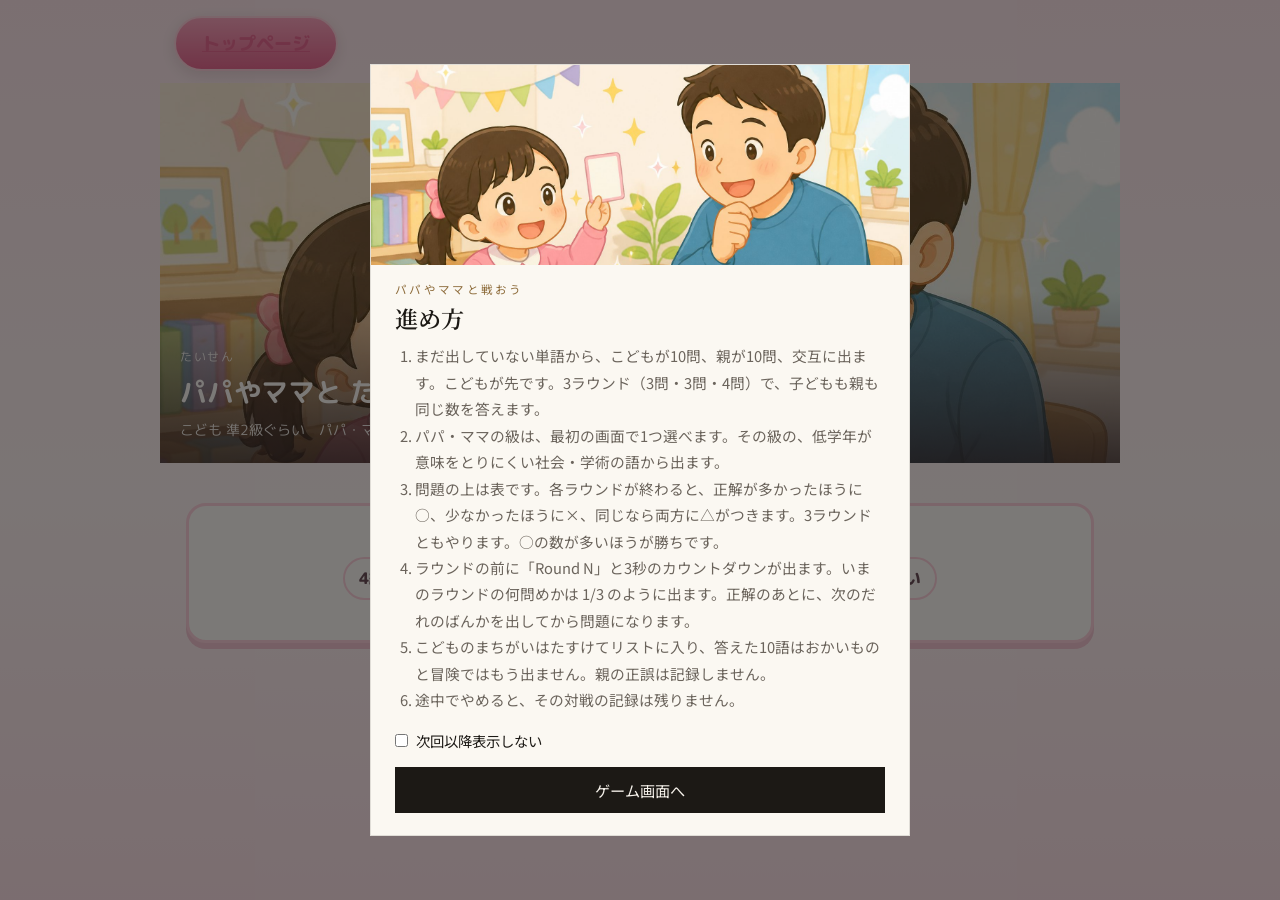
==== commit be90d16e: "親の級は社会・学術の語にし、マップに今レベルと最終のご褒美を出した Co-authored-by: Cursor <cursoragent@cursor.com>" ====
--- a/battle.html
+++ b/battle.html
@@ -25,8 +25,7 @@
     <div class="parent-lv-card">
       <p class="parent-lv-lab">パパ・ママの級</p>
       <div class="seg" id="parent-level-seg"></div>
-      <p class="sub">こどもの級は管理画面のまま。親だけ別の級にできます。</p>
-      <p class="sub">日常語に絞っているので、同じ級の公式問題よりやさしめです。</p>
+      <p class="sub">パパ・ママの級では、低学年が意味をとりにくい社会・学術の語から出題します。</p>
     </div>
     <div id="lock-box" class="stage-card lock-box" hidden>
       <h2>これはまだ遊べません</h2>
@@ -157,7 +156,7 @@
       <h2>進め方</h2>
       <ol>
         <li>まだ出していない単語から、こどもが10問、親が10問、交互に出ます。こどもが先です。3ラウンド（3問・3問・4問）で、子どもも親も同じ数を答えます。</li>
-        <li>パパ・ママの級は、最初の画面で1つ選べます。こどもの級（管理画面）と別にできます。日常語に絞っているので、同じ級の公式問題よりやさしめです。</li>
+        <li>パパ・ママの級は、最初の画面で1つ選べます。その級の、低学年が意味をとりにくい社会・学術の語から出ます。</li>
         <li>問題の上は表です。各ラウンドが終わると、正解が多かったほうに○、少なかったほうに×、同じなら両方に△がつきます。3ラウンドともやります。○の数が多いほうが勝ちです。</li>
         <li>ラウンドの前に「Round N」と3秒のカウントダウンが出ます。いまのラウンドの何問めかは 1/3 のように出ます。正解のあとに、次のだれのばんかを出してから問題になります。</li>
         <li>こどものまちがいはたすけてリストに入り、答えた10語はおかいものと冒険ではもう出ません。親の正誤は記録しません。</li>
--- a/style.css
+++ b/style.css
@@ -393,8 +393,13 @@
   margin: 8px 0 4px;
 }
 .level-up-line[hidden] { display: none !important; }
+.map-prizes {
+  display: flex; flex-wrap: wrap; justify-content: center; gap: 12px;
+  max-width: 760px; margin: 0 auto 16px;
+}
+.map-prizes[hidden] { display: none !important; }
 .map-prize {
-  max-width: 360px; margin: 0 auto 16px; text-align: center;
+  flex: 1 1 220px; max-width: 320px; margin: 0; text-align: center;
   background: #fff; border: 3px solid var(--choice-border); border-radius: 18px;
   padding: 10px 12px 12px; box-shadow: 0 6px 0 var(--shadow);
 }
@@ -408,6 +413,7 @@
   width: 88px; height: 88px; font-size: 2.2rem; margin: 0 auto;
 }
 .map-prize p { margin: 8px 0 0; font-weight: 800; font-size: 0.92rem; }
+.map-prize p[hidden] { display: none !important; }
 .level-prize-slot {
   background: #fff; border: 1px solid rgba(28,25,21,0.12); border-radius: 12px;
   padding: 12px 12px 8px; margin: 0 0 12px;
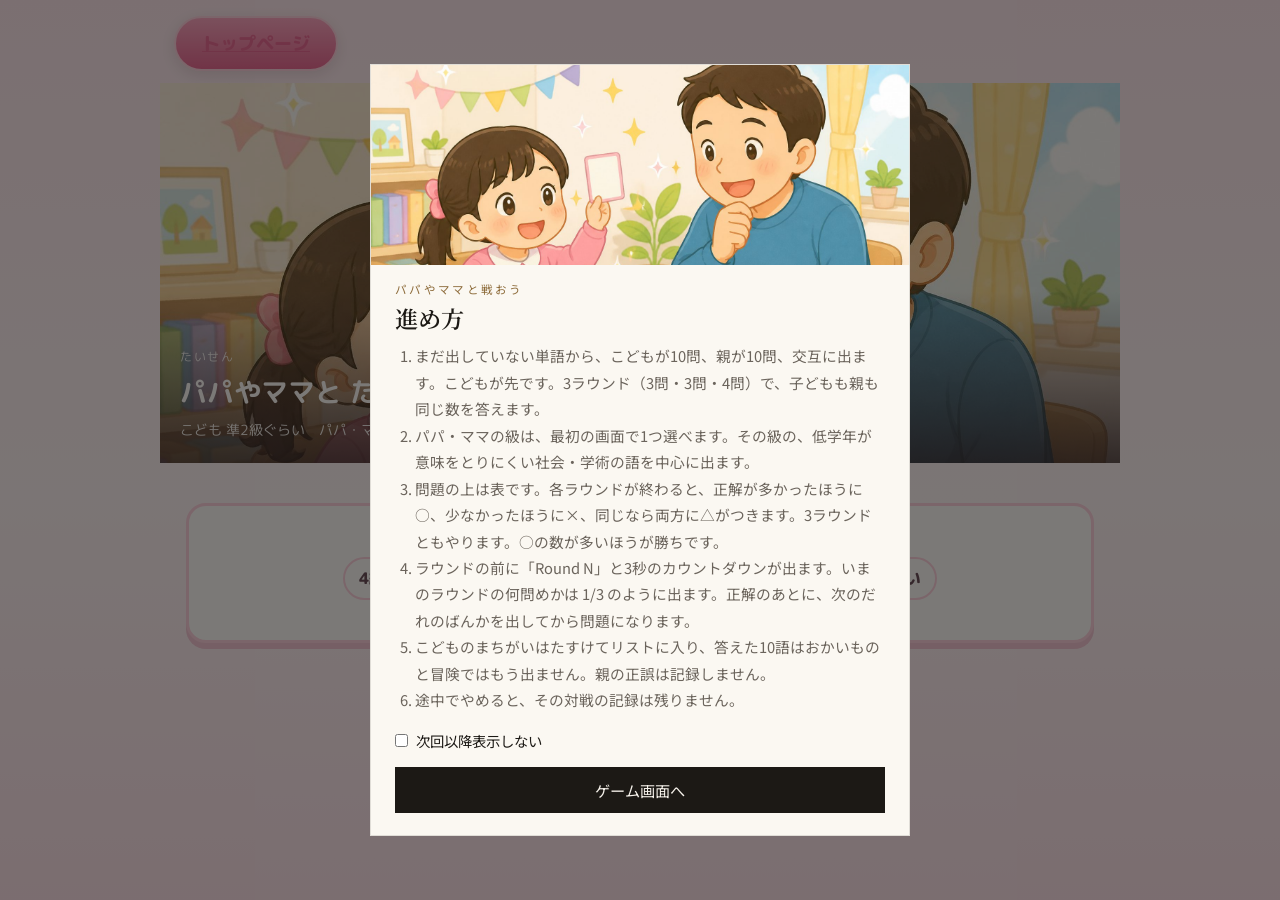
==== commit 31fa5e82: "3・4級の親は学術語を優先し、足りない分だけ同じ級の語で足す Co-authored-by: Cursor <cursoragent@cursor.com>" ====
--- a/battle.html
+++ b/battle.html
@@ -25,7 +25,7 @@
     <div class="parent-lv-card">
       <p class="parent-lv-lab">パパ・ママの級</p>
       <div class="seg" id="parent-level-seg"></div>
-      <p class="sub">パパ・ママの級では、低学年が意味をとりにくい社会・学術の語から出題します。</p>
+      <p class="sub">パパ・ママの級では、低学年が意味をとりにくい社会・学術の語を中心に出題します。</p>
     </div>
     <div id="lock-box" class="stage-card lock-box" hidden>
       <h2>これはまだ遊べません</h2>
@@ -156,7 +156,7 @@
       <h2>進め方</h2>
       <ol>
         <li>まだ出していない単語から、こどもが10問、親が10問、交互に出ます。こどもが先です。3ラウンド（3問・3問・4問）で、子どもも親も同じ数を答えます。</li>
-        <li>パパ・ママの級は、最初の画面で1つ選べます。その級の、低学年が意味をとりにくい社会・学術の語から出ます。</li>
+        <li>パパ・ママの級は、最初の画面で1つ選べます。その級の、低学年が意味をとりにくい社会・学術の語を中心に出ます。</li>
         <li>問題の上は表です。各ラウンドが終わると、正解が多かったほうに○、少なかったほうに×、同じなら両方に△がつきます。3ラウンドともやります。○の数が多いほうが勝ちです。</li>
         <li>ラウンドの前に「Round N」と3秒のカウントダウンが出ます。いまのラウンドの何問めかは 1/3 のように出ます。正解のあとに、次のだれのばんかを出してから問題になります。</li>
         <li>こどものまちがいはたすけてリストに入り、答えた10語はおかいものと冒険ではもう出ません。親の正誤は記録しません。</li>
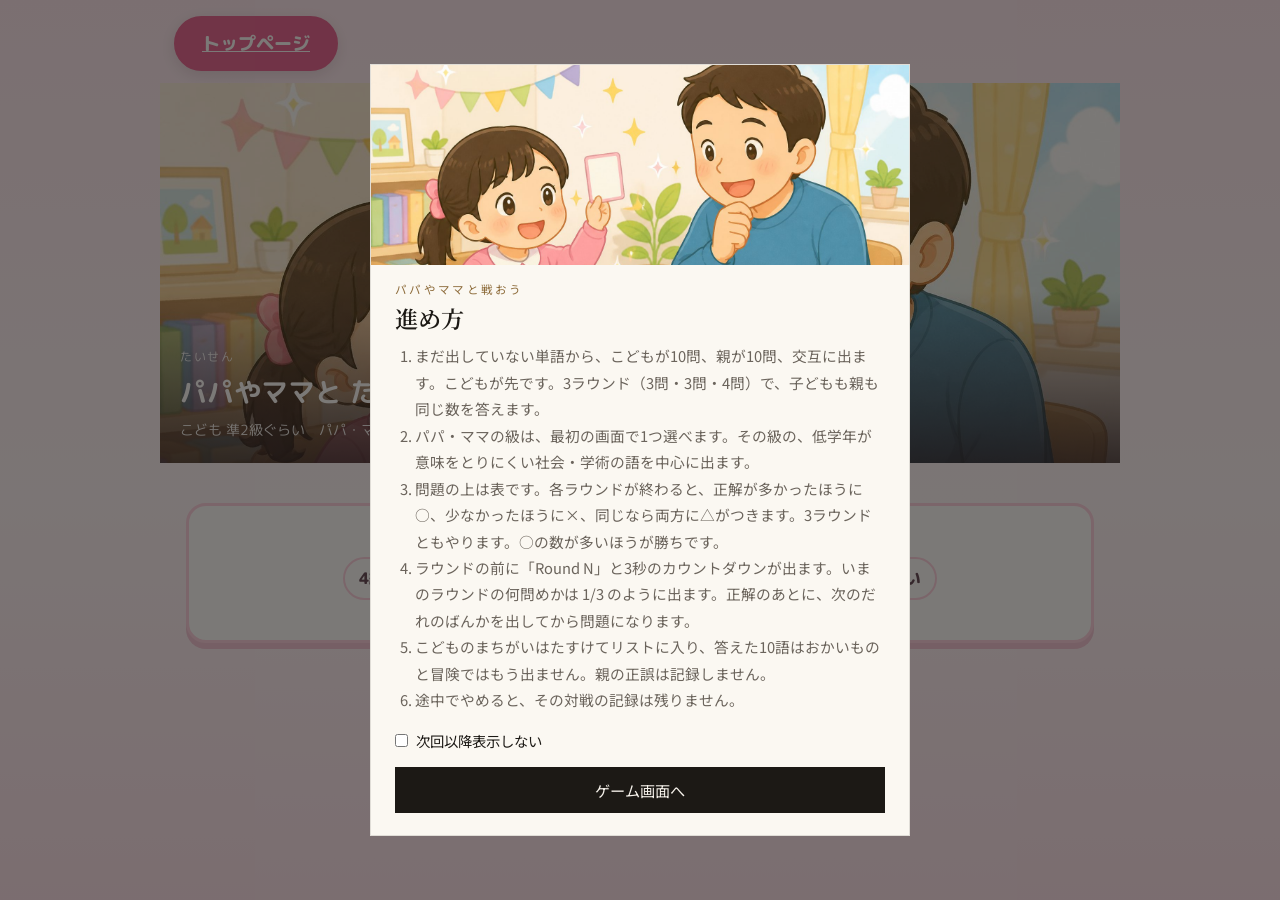
==== commit b3c93b0c: "さいごのしれんのボスを中央に置き、手下は左右の外側から倒す Co-authored-by: Cursor <cursoragent@cursor.com>" ====
--- a/battle.html
+++ b/battle.html
@@ -7,7 +7,7 @@
   <link rel="preconnect" href="https://fonts.googleapis.com" />
   <link rel="preconnect" href="https://fonts.gstatic.com" crossorigin />
   <link href="https://fonts.googleapis.com/css2?family=M+PLUS+Rounded+1c:wght@400;500;700;800&family=Noto+Sans+JP:wght@400;500;600;700&family=Noto+Serif+JP:wght@400;600;700&display=swap" rel="stylesheet" />
-  <link rel="stylesheet" href="style.css" />
+  <link rel="stylesheet" href="style.css?v=20260920e" />
 </head>
 <body>
   <section id="title" class="screen on">
@@ -42,12 +42,24 @@
     </div>
   </section>
 
-  <section id="quiz" class="screen">
+  <section id="quiz" class="screen fold-quiz">
     <nav class="game-bar">
       <a class="btn ghost" href="index.html">トップページ</a>
       <button class="btn ghost" id="quiz-quit" type="button">やめる</button>
       <div class="pill" id="q-mode">たいせん</div>
     </nav>
+    <div class="mini-stage" id="quiz-stage">
+      <img class="mini-stage-bg" id="quiz-stage-bg" alt="" />
+      <img class="mini-burst" src="img/fx/burst.png" alt="" />
+      <div class="mini-stage-shine" aria-hidden="true"></div>
+      <img class="mini-cheer mini-cheer-l" src="img/fx/cheer-left.png" alt="" />
+      <img class="mini-cheer mini-cheer-r" src="img/fx/cheer-right.png" alt="" />
+      <div class="mini-stage-fx" id="quiz-stage-fx"></div>
+      <div class="mini-yell" aria-hidden="true"></div>
+      <div class="mini-stage-cast">
+        <div class="mini-stage-buddy" id="quiz-stage-buddy"></div>
+      </div>
+    </div>
       <div class="turn-banner" id="turn-banner">いまは こどものばん</div>
       <p class="round-progress" id="round-progress">1/3</p>
       <table class="vs-board" id="vs-board">
@@ -84,9 +96,6 @@
         <span class="example" id="example"></span>
         <button type="button" class="speak-btn" id="speak-ex" aria-label="例文を聞く">🔊</button>
       </p>
-    </div>
-    <div class="buddy-row">
-      <div class="buddy-wrap" id="buddy-wrap"></div>
     </div>
   </section>
 
@@ -169,8 +178,8 @@
   <div class="toast" id="toast"></div>
   <script src="words.js"></script>
   <script src="world.js"></script>
-  <script src="app.js"></script>
+  <script src="app.js?v=20260920e"></script>
   <script src="chars.js"></script>
-  <script src="battle.js"></script>
+  <script src="battle.js?v=20260920e"></script>
 </body>
 </html>
--- a/style.css
+++ b/style.css
@@ -3,8 +3,8 @@
   --pink-deep: #e85a8c;
   --ribbon: #ff7b54;
   --ink: #2d2a32;
-  --ok: #2f9e44;
-  --ng: #d9480f;
+  --ok: #0b9b4a;
+  --ng: #e03131;
   --gold: #ffd56a;
   --card: #ffffff;
   --bg1: #fff4d6;
@@ -84,8 +84,13 @@
 html[data-taste="cool"] .btn { background: linear-gradient(#4aa3c0, var(--pink-deep)); }
 .btn:active { transform: translateY(2px); }
 .btn.ghost {
-  background: #fff; color: var(--pink-deep);
-  box-shadow: 0 4px 0 var(--shadow); border: 2px solid var(--choice-border);
+  background: var(--pink-deep); color: #fff;
+  box-shadow: 0 4px 0 var(--shadow); border: 2px solid var(--pink-deep);
+}
+html[data-taste="kawaii"] .btn.ghost,
+html[data-taste="kakkoii"] .btn.ghost,
+html[data-taste="cool"] .btn.ghost {
+  background: var(--pink-deep); color: #fff;
 }
 .btn.gold { background: linear-gradient(#ffe08a, #f5b942); color: #6a3b12; box-shadow: 0 5px 0 #d49a20; }
 .btn-row { display: flex; flex-wrap: wrap; gap: 10px; justify-content: center; margin-top: 16px; }
@@ -126,8 +131,14 @@
 }
 .choice .g1, .choice .g2 { display: block; }
 .choice .g2 { margin-top: 4px; font-size: 0.82rem; }
-.choice.ok { background: #c8ffdf; border-color: var(--ok); transform: scale(1.04); }
-.choice.ng { background: #ffd6e0; border-color: var(--ng); }
+.choice.ok {
+  background: #b2f2bb; border-color: var(--ok); border-width: 5px;
+  color: #056b32; transform: scale(1.04); box-shadow: 0 4px 0 #0b7a3a;
+}
+.choice.ng {
+  background: #ffc9c9; border-color: var(--ng); border-width: 5px;
+  color: #a61e1e; box-shadow: 0 4px 0 #c92a2a;
+}
 .choice[disabled] { cursor: default; }
 .map-grid { display: grid; grid-template-columns: repeat(3, 1fr); gap: 10px; }
 .place, .game-card, .char-card {
@@ -135,7 +146,7 @@
   box-shadow: 0 5px 0 var(--shadow); border: 3px solid var(--choice-border); cursor: pointer;
 }
 .place { min-height: 108px; }
-.place.done { opacity: 1; }
+.place.done { opacity: 1; cursor: default; }
 .place.lock { opacity: 0.42; filter: grayscale(0.35); cursor: default; }
 .place { position: relative; }
 .place-no {
@@ -159,7 +170,11 @@
 .role-btn.on { border-color: var(--ribbon); background: #fff7f0; color: var(--pink-deep); }
 .role-tags { font-size: 0.72rem; font-weight: 700; margin-top: 4px; opacity: 0.85; }
 .atlas-slot { padding: 8px 4px 10px; }
-.cell .redo-btn { margin-top: 8px; }
+.cell .redo-btn, .place .redo-btn {
+  display: block;
+  width: fit-content;
+  margin: 8px 4px 0 auto;
+}
 .path-map {
   position: relative;
   max-width: 480px;
@@ -230,7 +245,13 @@
 }
 .path-info .nm { display: block; font-weight: 800; font-size: 1rem; }
 .path-info .st { display: block; font-size: 0.82rem; margin-top: 2px; }
-.path-info .redo-btn { margin-top: 8px; }
+.path-info .redo-btn {
+  display: block;
+  width: fit-content;
+  margin: 8px 0 0 auto;
+}
+.path-stop.done { cursor: default; }
+.path-stop.done .redo-btn { cursor: pointer; }
 .path-stop.now .path-node {
   border-color: var(--ribbon);
   box-shadow: 0 0 0 4px var(--gold), 0 4px 0 var(--pink-deep);
@@ -432,10 +453,14 @@
 .react { pointer-events: none; z-index: 40; }
 .react.on { pointer-events: auto; cursor: pointer; }
 .react-box {
-  background: #fff; border-radius: 28px; padding: 20px 16px 22px;
+  background: #fff; border-radius: 28px; padding: 16px 16px 22px;
   max-width: 440px; width: min(92vw, 440px); text-align: center;
   animation: pop 0.45s ease; box-shadow: 0 12px 0 rgba(0,0,0,0.14);
-  pointer-events: auto; cursor: default;
+  pointer-events: auto; cursor: default; border: 6px solid #ddd;
+}
+.react-box::before {
+  display: block; font-size: 1.85rem; font-weight: 800;
+  letter-spacing: 0.06em; margin-bottom: 8px;
 }
 .react-face { display: flex; justify-content: center; gap: 12px; margin-bottom: 10px; min-height: 168px; }
 .react-face img.face {
@@ -447,10 +472,23 @@
 .react .burst { font-size: 2.4rem; font-weight: 800; text-shadow: none; color: var(--ribbon); }
 .react-en { font-size: 2.1rem; font-weight: 800; margin-top: 6px; color: var(--ink); }
 .react-ja { font-size: 1.25rem; font-weight: 800; margin-top: 2px; line-height: 1.45; white-space: pre-line; color: var(--ink); }
-.react.ok { background: rgba(20, 110, 70, 0.92); }
-.react.ng { background: rgba(40, 18, 28, 0.78); }
-.react.ok .burst { color: #0f6b38; }
-.react.ng .burst, .react.ng .react-en, .react.ng .react-ja { color: #d81b60; }
+.react.ok { background: rgba(186, 224, 198, 0.38); }
+.react.ng { background: rgba(242, 206, 200, 0.38); }
+.react.ok .react-box {
+  background: #f7fcf8; border-color: #c5e3cf;
+  box-shadow: 0 12px 0 rgba(150, 190, 165, 0.28);
+}
+.react.ok .react-box::before { content: "○ せいかい"; color: #5a8f6c; }
+.react.ok .burst { color: #5a8f6c; }
+.react.ok .react-en, .react.ok .react-ja { color: #4a7a5c; }
+.react.ok .react-face img.face { border-color: #c5e3cf; }
+.react.ng .react-box {
+  background: #fdf8f7; border-color: #ebcfcb;
+  box-shadow: 0 12px 0 rgba(200, 170, 165, 0.28);
+}
+.react.ng .react-box::before { content: "× ざんねん"; color: #a07a76; }
+.react.ng .burst, .react.ng .react-en, .react.ng .react-ja { color: #a07a76; }
+.react.ng .react-face img.face { border-color: #ebcfcb; }
 .board { display: grid; grid-template-columns: repeat(5, minmax(70px, 1fr)); gap: 10px; }
 .cell {
   border: 2px solid var(--choice-border); border-radius: 12px; padding: 10px;
@@ -654,7 +692,8 @@
 .lp-story { max-width: 42em; margin-bottom: 28px; }
 .lp-story p { color: var(--lp-muted); line-height: 1.9; font-size: 0.98rem; margin-bottom: 14px; }
 .lp-story a { color: var(--lp-ink); }
-.lp-games { display: grid; grid-template-columns: repeat(3, 1fr); gap: 22px; }
+.lp-games { display: grid; grid-template-columns: repeat(2, 1fr); gap: 22px; }
+.lp-game-boss { box-shadow: inset 0 0 0 1px rgba(90, 60, 20, 0.28); }
 .lp-game {
   display: grid; grid-template-rows: 260px auto;
   background: var(--lp-card); color: inherit; text-decoration: none;
@@ -753,6 +792,13 @@
   padding: 4px 8px 28px;
 }
 .kid-h { text-align: center; margin: 6px 0 14px; }
+.miss-summary {
+  text-align: center; font-weight: 800; line-height: 1.6;
+  margin: -6px 12px 14px; font-size: 1.02rem;
+}
+.miss-summary b { color: var(--ribbon); }
+#miss .game-bar { justify-content: center; }
+#miss .game-bar .pill { margin-left: 0; }
 .game-bar {
   display: flex; flex-wrap: wrap; align-items: center; gap: 8px;
   margin-bottom: 12px;
@@ -831,6 +877,101 @@
 .lock-box[hidden], #start-box[hidden] { display: none !important; }
 .lock-box h2 { margin: 0 0 10px; font-size: 1.35rem; }
 .lock-box p { font-weight: 700; line-height: 1.65; margin: 0 0 10px; }
+html.boss-game body {
+  background: linear-gradient(180deg, #1c1428 0%, var(--bg1) 52%, var(--bg3) 100%);
+}
+html.boss-game .stage-card {
+  border: 3px solid color-mix(in srgb, var(--ribbon) 55%, #2a1020);
+}
+.boss-hp { margin: 4px 8px 14px; }
+.boss-roster {
+  display: flex;
+  flex-direction: row;
+  align-items: flex-end;
+  justify-content: center;
+  gap: 10px;
+  margin: 0 0 10px;
+  width: 100%;
+}
+.boss-king { text-align: center; width: 96px; flex: 0 0 auto; }
+.boss-king img {
+  width: 88px; height: 88px; object-fit: cover; object-position: center 20%;
+  border-radius: 50%; border: 4px solid rgba(255,255,255,.75); background: #fff;
+  box-shadow: 0 4px 0 rgba(0,0,0,.28); display: block; margin: 0 auto;
+  filter: saturate(0.85);
+  transition: border-color 0.25s ease, filter 0.25s ease, transform 0.25s ease;
+}
+.boss-king.now img {
+  border-color: #ffd56a;
+  filter: none;
+}
+.boss-minions {
+  display: flex; flex-wrap: nowrap; align-items: flex-end; gap: 8px;
+  flex: 1 1 0; min-width: 0; min-height: 0;
+}
+.boss-minions-l { justify-content: flex-end; }
+.boss-minions-r { justify-content: flex-start; }
+.boss-minion {
+  width: 72px; text-align: center; flex: 0 0 auto;
+  transition: opacity 0.85s ease, transform 0.85s ease, filter 0.85s ease;
+}
+.boss-minion img {
+  width: 52px; height: 52px; object-fit: cover; object-position: center;
+  border-radius: 50%; border: 3px solid #fff; background: #fff;
+  box-shadow: 0 3px 0 rgba(0,0,0,.2); display: block; margin: 0 auto;
+  transition: border-color 0.25s ease, transform 0.25s ease, box-shadow 0.25s ease;
+}
+.boss-minion.now img {
+  border-color: #ffd56a;
+  transform: scale(1.08);
+  box-shadow: 0 3px 0 rgba(0,0,0,.2), 0 0 0 3px rgba(255, 213, 106, 0.5);
+}
+.boss-minion.in { animation: bossMinionIn 0.45s ease; }
+.boss-minion.out {
+  opacity: 0;
+  transform: translateY(-14px) scale(0.82);
+  filter: blur(3px);
+  pointer-events: none;
+}
+@keyframes bossMinionIn {
+  from { opacity: 0; transform: translateY(10px) scale(0.88); }
+  to { opacity: 1; transform: none; }
+}
+.boss-tag {
+  display: block; font-weight: 800; color: #fff; font-size: 0.78rem;
+  margin-top: 4px; text-shadow: 0 1px 0 rgba(0,0,0,.35);
+}
+.boss-fanfare {
+  display: none; text-align: center; font-weight: 800; color: #3a1a10;
+  background: #ffe27a; border: 3px solid #fff; border-radius: 999px;
+  padding: 8px 18px; font-size: 1.15rem; margin: 0 auto 10px; width: fit-content;
+  box-shadow: 0 4px 0 rgba(0,0,0,.2);
+}
+.boss-fanfare.on {
+  display: block;
+  animation: bossFanfare 0.35s ease;
+}
+@keyframes bossFanfare {
+  from { opacity: 0; transform: scale(0.92); }
+  to { opacity: 1; transform: scale(1); }
+}
+.boss-hp-lab {
+  font-weight: 800; text-align: center; margin-bottom: 8px; font-size: 1.02rem;
+  color: #fff; text-shadow: 0 2px 0 rgba(0,0,0,.35);
+}
+.boss-hp-bar {
+  height: 22px; border-radius: 999px; overflow: hidden;
+  background: rgba(20, 10, 24, 0.45); border: 3px solid #fff;
+  box-shadow: 0 4px 0 rgba(0,0,0,.2);
+}
+.boss-hp-fill {
+  height: 100%; width: 100%;
+  background: linear-gradient(90deg, #ff5a7a, #ffd56a);
+  transition: width 0.45s ease;
+}
+.boss-phase-kicker {
+  letter-spacing: 0.18em; font-weight: 800; color: var(--ribbon); margin-bottom: 8px;
+}
 #start-box { max-width: 520px; margin: 0 auto 28px; }
 .parent-lv-card {
   background: #fff; border: 3px solid var(--choice-border); border-radius: 20px;
@@ -961,6 +1102,296 @@
   .mode-grid { grid-template-columns: 1fr; }
 }
 .inventory { justify-content: center; margin-top: 12px; }
+.choice:active:not([disabled]):not(.ok):not(.ng) {
+  transform: translateY(2px) scale(0.98);
+  box-shadow: 0 2px 0 var(--shadow);
+}
+.gdot.wait { opacity: 0.32; }
+.gdot.pop { animation: pop 0.35s ease; }
+.map-grid { padding: 10px 4px 18px; align-items: start; }
+.place.now {
+  transform: scale(1.06);
+  z-index: 2;
+}
+.place.place-pop { animation: placePop 0.45s ease; }
+@keyframes placePop {
+  from { transform: scale(0.88); }
+  55% { transform: scale(1.1); }
+  to { transform: scale(1.06); }
+}
+.place-bag {
+  position: absolute; top: 8px; right: 8px; z-index: 1;
+  width: 32px; height: 32px; border-radius: 50%;
+  background: #fff; border: 3px solid var(--gold);
+  display: flex; align-items: center; justify-content: center;
+  font-size: 1.05rem; box-shadow: 0 2px 0 var(--shadow);
+}
+.quiz-collect {
+  display: flex;
+  align-items: center;
+  justify-content: center;
+  gap: 8px;
+  margin: 0 0 8px;
+}
+.quiz-collect-lab { font-size: 1.4rem; line-height: 1; }
+.fold-quiz { padding: 10px 14px 12px; }
+.fold-quiz .game-bar { margin-bottom: 6px; }
+.fold-quiz .gauge { margin: 0; flex-wrap: nowrap; }
+.fold-quiz .stage-card { padding: 10px 14px 8px; }
+.fold-quiz .english { font-size: 1.9rem; margin: 2px 0 6px; }
+.fold-quiz .choices { gap: 8px; }
+.fold-quiz .choice { min-height: 68px; padding: 6px 6px; }
+.fold-quiz .example-row { margin-top: 6px; }
+.fold-quiz .boss-hp { margin: 0 0 8px; }
+.fold-quiz .boss-roster {
+  gap: 8px;
+  margin: 0 0 6px;
+}
+.fold-quiz .boss-king { width: 58px; }
+.fold-quiz .boss-king img { width: 52px; height: 52px; border-width: 3px; }
+.fold-quiz .boss-minion { width: 48px; }
+.fold-quiz .boss-minion img { width: 38px; height: 38px; }
+.fold-quiz .boss-tag { font-size: 0.68rem; margin-top: 2px; }
+.fold-quiz .boss-hp-lab { font-size: 0.88rem; margin-bottom: 4px; }
+.fold-quiz .boss-hp-bar { height: 16px; }
+.fold-quiz .turn-banner { margin: 0 auto 6px; padding: 4px 12px; font-size: 1rem; }
+.fold-quiz .round-progress { font-size: 1.2rem; margin: 0 auto 6px; }
+.fold-quiz .vs-board { margin: 0 auto 8px; }
+.fold-quiz .vs-board th, .fold-quiz .vs-board td { padding: 4px 4px; font-size: 1.1rem; min-width: 2.6em; }
+.fold-quiz .vs-board thead th { font-size: 0.7rem; }
+.fold-quiz .vs-board [data-vs-kid] img.face,
+.fold-quiz .vs-board [data-vs-par] img.face { width: 32px; height: 32px; }
+html.boss-game .fold-quiz .mini-stage { height: 120px; }
+.fold-quiz:has(.vs-board) .mini-stage { height: 112px; }
+.mini-stage {
+  position: relative;
+  height: 148px;
+  margin: 0 0 8px;
+  border-radius: 16px;
+  overflow: hidden;
+  box-shadow: 0 6px 0 var(--shadow);
+}
+.mini-stage-bg {
+  position: absolute; inset: 0;
+  width: 100%; height: 100%;
+  object-fit: cover; object-position: center 42%;
+  display: block;
+}
+.mini-burst {
+  position: absolute; left: 50%; top: 40%;
+  width: 150px; height: 150px;
+  margin: -75px 0 0 -75px;
+  opacity: 0; z-index: 1; pointer-events: none;
+}
+.mini-stage-shine {
+  position: absolute; inset: 0; pointer-events: none; z-index: 1;
+  background: radial-gradient(ellipse at 50% 80%, rgba(255,255,220,0.55), transparent 62%);
+  opacity: 0; transition: opacity 0.25s ease;
+}
+.mini-cheer {
+  position: absolute; bottom: 22px; height: 96px; width: auto;
+  max-width: 42%;
+  object-fit: contain; object-position: bottom;
+  z-index: 4; opacity: 0; pointer-events: none;
+  filter: drop-shadow(0 3px 0 rgba(0,0,0,0.18));
+}
+.mini-cheer-l { left: 4px; }
+.mini-cheer-r { right: 4px; }
+.mini-stage-fx {
+  position: absolute; inset: 0; pointer-events: none; z-index: 5; overflow: hidden;
+}
+.mini-yell {
+  position: absolute; top: 6px; left: 50%;
+  transform: translateX(-50%) scale(0.7);
+  z-index: 6; opacity: 0; pointer-events: none;
+  font-weight: 800; font-size: 1.35rem; color: #6a3b12;
+  background: #fff8e8; border: 3px solid #ffe27a; border-radius: 999px;
+  padding: 3px 16px; box-shadow: 0 3px 0 rgba(0,0,0,0.12);
+  white-space: nowrap;
+}
+.mini-stage-cast {
+  position: absolute; left: 0; right: 0; bottom: 28px;
+  display: flex; align-items: flex-end; justify-content: center;
+  gap: 8px; z-index: 3;
+}
+.mini-stage-buddy img.face, .mini-stage-buddy span.face {
+  width: 84px; height: 84px; object-fit: cover; border-radius: 50%;
+  border: 3px solid #fff; box-shadow: 0 3px 0 rgba(0,0,0,0.16);
+  background: #fff8f0; display: block;
+}
+.mini-stage-hold {
+  min-width: 36px; min-height: 36px;
+  display: flex; flex-wrap: wrap; align-items: flex-end;
+  justify-content: center; gap: 1px;
+  max-width: 88px; padding-bottom: 4px;
+}
+.mini-stage-hold .basket-bit { font-size: 1.05rem; filter: drop-shadow(0 1px 0 rgba(0,0,0,0.2)); }
+.mini-stage-dots {
+  position: absolute; left: 0; right: 0; bottom: 4px; z-index: 2;
+  margin: 0; gap: 6px;
+}
+.mini-stage-dots .gdot {
+  width: 22px; height: 22px; font-size: 0.85rem;
+  background: rgba(255,255,255,0.88);
+}
+.spark-img {
+  position: absolute; left: 50%; top: 46%;
+  width: 30px; height: 30px;
+  margin: -15px 0 0 -15px;
+  animation: sparkFly 0.8s ease-out forwards;
+  pointer-events: none;
+  filter: drop-shadow(0 2px 0 rgba(0,0,0,0.16));
+}
+.spark-img.big { width: 44px; height: 44px; margin: -22px 0 0 -22px; }
+.mini-stage.combo-hit .mini-stage-buddy img,
+.mini-stage.combo-hit .mini-stage-buddy span { animation: bounce 0.4s ease; }
+.mini-stage.combo-hit .mini-yell,
+.mini-stage.combo-1 .mini-yell,
+.mini-stage.combo-2 .mini-yell,
+.mini-stage.combo-3 .mini-yell,
+.mini-stage.combo-break .mini-yell {
+  opacity: 1; animation: yellPop 0.35s ease forwards;
+}
+.mini-stage.combo-hit .mini-stage-shine { opacity: 0.4; }
+.mini-stage.combo-hit .mini-burst { opacity: 0.35; animation: burstPop 0.5s ease; }
+.mini-stage.combo-1 .mini-cheer {
+  opacity: 1; animation: cheerIn 0.45s ease forwards;
+}
+.mini-stage.combo-1 .mini-stage-shine { opacity: 0.6; }
+.mini-stage.combo-1 .mini-stage-buddy img,
+.mini-stage.combo-1 .mini-stage-buddy span { animation: bounceBig 0.5s ease; }
+.mini-stage.combo-1 .mini-burst { opacity: 0.55; animation: burstPop 0.55s ease; }
+.mini-stage.combo-2 .mini-cheer {
+  opacity: 1; animation: cheerBounce 0.55s ease;
+}
+.mini-stage.combo-2 .mini-stage-shine { opacity: 0.82; animation: shinePulse 0.45s ease; }
+.mini-stage.combo-2 .mini-stage-buddy img,
+.mini-stage.combo-2 .mini-stage-buddy span { animation: bounceBig 0.55s ease; }
+.mini-stage.combo-2 .mini-burst { opacity: 0.9; animation: burstSpin 0.7s ease; }
+.mini-stage.combo-2 .mini-yell { font-size: 1.55rem; }
+.mini-stage.combo-3 {
+  box-shadow: 0 0 0 4px #ffe27a, 0 8px 0 var(--shadow);
+}
+.mini-stage.combo-3 .mini-cheer {
+  opacity: 1; animation: cheerJump 0.65s ease;
+}
+.mini-stage.combo-3 .mini-stage-shine {
+  opacity: 1;
+  background: radial-gradient(ellipse at 50% 70%, rgba(255,250,180,0.9), rgba(255,160,200,0.28) 48%, transparent 70%);
+  animation: shinePulse 0.35s ease infinite;
+}
+.mini-stage.combo-3 .mini-stage-buddy img,
+.mini-stage.combo-3 .mini-stage-buddy span { animation: bounceHuge 0.65s ease; }
+.mini-stage.combo-3 .mini-burst {
+  opacity: 1; width: 210px; height: 210px; margin: -105px 0 0 -105px;
+  animation: burstSpin 0.45s linear infinite;
+}
+.mini-stage.combo-3 .mini-yell {
+  font-size: 1.7rem; background: #ffe27a;
+}
+.mini-yell .combo-n {
+  display: inline-block;
+  font-size: 1.35em;
+  line-height: 1;
+  margin-right: 1px;
+  animation: comboNumPunch 0.42s cubic-bezier(0.2, 1.4, 0.4, 1);
+}
+@keyframes comboNumPunch {
+  0% { transform: scale(0.2) rotate(-12deg); }
+  55% { transform: scale(1.4) rotate(6deg); }
+  100% { transform: scale(1) rotate(0); }
+}
+.mini-stage.combo-break .mini-stage-buddy img,
+.mini-stage.combo-break .mini-stage-buddy span { animation: shake 0.4s ease; }
+.mini-stage.combo-break { filter: saturate(0.75); }
+.mini-stage.combo-break .mini-yell {
+  background: #fff0f0; border-color: #ffc9c9; color: #8a4040;
+}
+@keyframes shinePulse {
+  0%, 100% { opacity: 0.55; }
+  50% { opacity: 1; }
+}
+@keyframes bounceHuge {
+  0%, 100% { transform: translateY(0) scale(1) rotate(0); }
+  30% { transform: translateY(-22px) scale(1.22) rotate(-6deg); }
+  55% { transform: translateY(-8px) scale(1.12) rotate(5deg); }
+}
+@keyframes sparkFly {
+  0% { transform: translate(0, 0) scale(0.25) rotate(-20deg); opacity: 1; }
+  100% { transform: translate(var(--sx), var(--sy)) scale(1.2) rotate(25deg); opacity: 0; }
+}
+@keyframes yellPop {
+  0% { transform: translateX(-50%) scale(0.4); opacity: 0; }
+  70% { transform: translateX(-50%) scale(1.12); opacity: 1; }
+  100% { transform: translateX(-50%) scale(1); opacity: 1; }
+}
+@keyframes cheerIn {
+  0% { opacity: 0; transform: translateY(16px) scale(0.8); }
+  100% { opacity: 1; transform: translateY(0) scale(1); }
+}
+@keyframes cheerBounce {
+  0%, 100% { transform: translateY(0) scale(1); opacity: 1; }
+  35% { transform: translateY(-14px) scale(1.08); opacity: 1; }
+}
+@keyframes cheerJump {
+  0%, 100% { transform: translateY(0) rotate(0) scale(1); opacity: 1; }
+  25% { transform: translateY(-18px) rotate(-8deg) scale(1.1); opacity: 1; }
+  55% { transform: translateY(-6px) rotate(7deg) scale(1.06); opacity: 1; }
+}
+@keyframes burstPop {
+  0% { transform: scale(0.3) rotate(-20deg); opacity: 0; }
+  100% { transform: scale(1) rotate(0); opacity: 0.55; }
+}
+@keyframes burstSpin {
+  0% { transform: scale(0.5) rotate(0); opacity: 0.4; }
+  100% { transform: scale(1.15) rotate(80deg); opacity: 0.85; }
+}
+.result-basket {
+  position: relative;
+  max-width: 320px;
+  margin: 8px auto 4px;
+  min-height: 120px;
+  padding: 10px 12px 12px;
+  background: #fff;
+  border: 3px solid var(--choice-border);
+  border-radius: 18px;
+  box-shadow: 0 5px 0 var(--shadow);
+  text-align: center;
+}
+.basket-bowl { font-size: 2.4rem; line-height: 1; }
+.result-basket .basket-bowl { font-size: 3rem; }
+.basket-bowl.full { animation: bounce 0.45s ease; }
+.basket-items {
+  display: flex; flex-wrap: wrap; justify-content: center; gap: 2px;
+  min-height: 1.4em; margin-top: 4px;
+}
+.basket-bit { font-size: 1.25rem; line-height: 1.2; }
+.basket-bit.pop { animation: pop 0.35s ease; }
+.fly-item {
+  position: fixed; z-index: 50; pointer-events: none;
+  font-size: 2rem; line-height: 1;
+  margin-left: -0.5em; margin-top: -0.5em;
+  transition: transform 0.42s ease, opacity 0.42s ease;
+  filter: drop-shadow(0 3px 0 rgba(0,0,0,0.12));
+  will-change: transform, opacity;
+}
+.buddy-wrap.combo img, .buddy-wrap.combo.happy img {
+  animation: bounceBig 0.5s ease;
+}
+@keyframes bounceBig {
+  0%, 100% { transform: translateY(0) scale(1); }
+  35% { transform: translateY(-16px) scale(1.16); }
+}
+.level-up-line.fanfare {
+  display: inline-block;
+  background: #ffe27a;
+  border: 3px solid #fff;
+  border-radius: 999px;
+  padding: 8px 18px;
+  color: #3a1a10;
+  box-shadow: 0 4px 0 rgba(0,0,0,.16);
+  animation: bossFanfare 0.35s ease;
+}
 @media (max-width: 720px) {
   .kid-hero img { height: 280px; object-position: center 10%; }
   .quiz-banner img { height: 88px; }
@@ -971,4 +1402,15 @@
   .place-img { height: 92px; }
   .path-stop { grid-template-columns: 88px 1fr; gap: 10px; }
   .path-node { width: 88px; height: 88px; }
-}
+  .boss-king { width: 80px; }
+  .boss-king img { width: 72px; height: 72px; }
+  .boss-minion { width: 62px; }
+  .boss-minion img { width: 44px; height: 44px; }
+  .place.now { transform: scale(1.03); }
+  .fold-quiz .choice { min-height: 70px; }
+  .mini-stage { height: 128px; }
+  .mini-stage-buddy img.face, .mini-stage-buddy span.face { width: 70px; height: 70px; }
+  .mini-stage-cast { bottom: 24px; }
+  .mini-cheer { height: 78px; bottom: 18px; max-width: 40%; }
+  .mini-yell { font-size: 1.15rem; padding: 2px 12px; }
+}
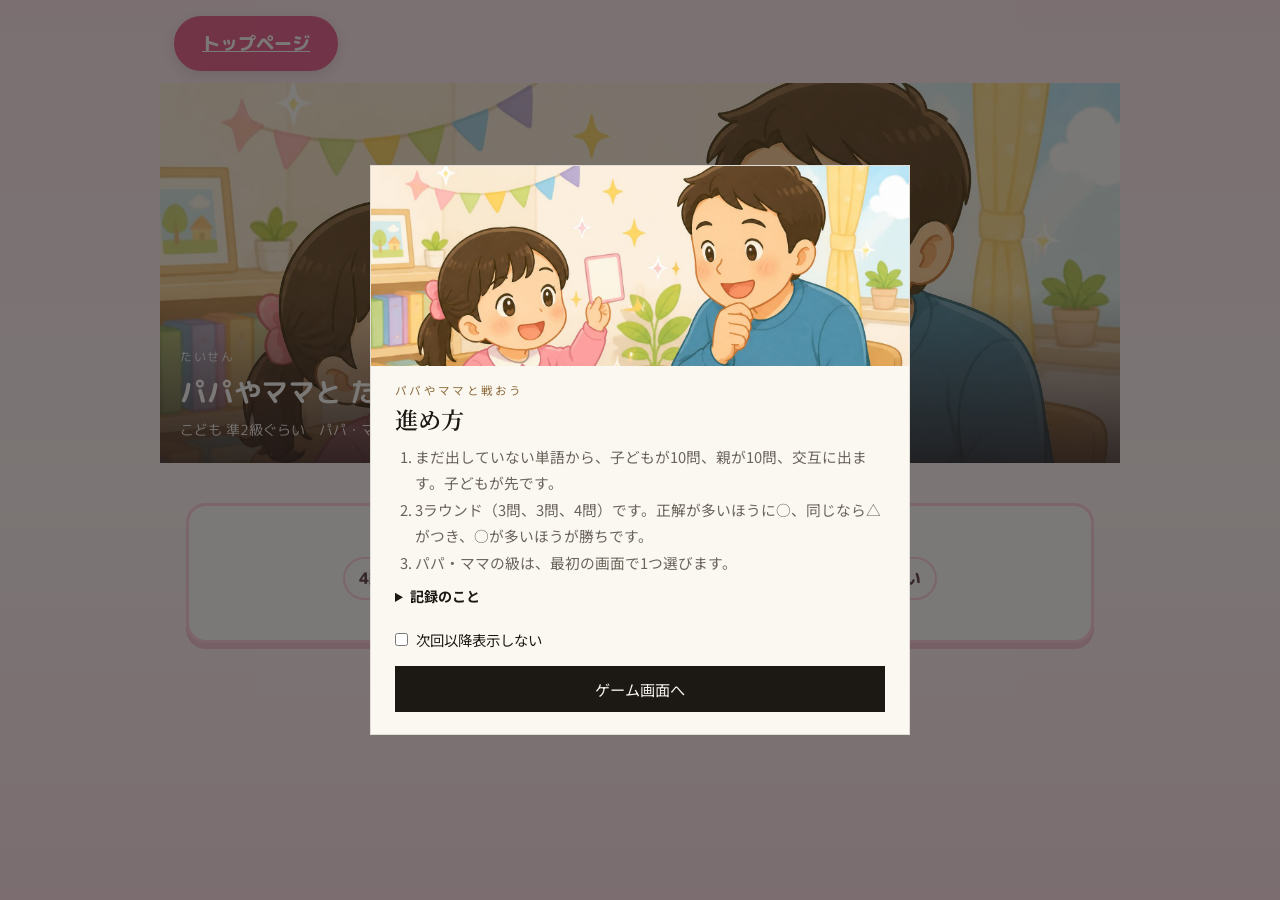
==== commit 6e805b67: "トップの説明を知人向けにし、セキュリティをくわしくに足す Co-authored-by: Cursor <cursoragent@cursor.com>" ====
--- a/battle.html
+++ b/battle.html
@@ -7,7 +7,7 @@
   <link rel="preconnect" href="https://fonts.googleapis.com" />
   <link rel="preconnect" href="https://fonts.gstatic.com" crossorigin />
   <link href="https://fonts.googleapis.com/css2?family=M+PLUS+Rounded+1c:wght@400;500;700;800&family=Noto+Sans+JP:wght@400;500;600;700&family=Noto+Serif+JP:wght@400;600;700&display=swap" rel="stylesheet" />
-  <link rel="stylesheet" href="style.css?v=20260920e" />
+  <link rel="stylesheet" href="style.css?v=20260923b" />
 </head>
 <body>
   <section id="title" class="screen on">
@@ -25,12 +25,11 @@
     <div class="parent-lv-card">
       <p class="parent-lv-lab">パパ・ママの級</p>
       <div class="seg" id="parent-level-seg"></div>
-      <p class="sub">パパ・ママの級では、低学年が意味をとりにくい社会・学術の語を中心に出題します。</p>
+      <p class="sub">低学年にはむずかしい語が中心に出ます。</p>
     </div>
     <div id="lock-box" class="stage-card lock-box" hidden>
       <h2>これはまだ遊べません</h2>
-      <p>まだ出していない単語が10語ないと、対戦できません。</p>
-      <p class="sub" id="lock-count"></p>
+      <p id="lock-count"></p>
       <div class="btn-row">
         <a class="btn" href="shop.html">おかいものライブ</a>
         <a class="btn" href="rescue.html">ともだちをたすける</a>
@@ -164,13 +163,14 @@
       <p class="guide-kicker">パパやママと戦おう</p>
       <h2>進め方</h2>
       <ol>
-        <li>まだ出していない単語から、こどもが10問、親が10問、交互に出ます。こどもが先です。3ラウンド（3問・3問・4問）で、子どもも親も同じ数を答えます。</li>
-        <li>パパ・ママの級は、最初の画面で1つ選べます。その級の、低学年が意味をとりにくい社会・学術の語を中心に出ます。</li>
-        <li>問題の上は表です。各ラウンドが終わると、正解が多かったほうに○、少なかったほうに×、同じなら両方に△がつきます。3ラウンドともやります。○の数が多いほうが勝ちです。</li>
-        <li>ラウンドの前に「Round N」と3秒のカウントダウンが出ます。いまのラウンドの何問めかは 1/3 のように出ます。正解のあとに、次のだれのばんかを出してから問題になります。</li>
-        <li>こどものまちがいはたすけてリストに入り、答えた10語はおかいものと冒険ではもう出ません。親の正誤は記録しません。</li>
-        <li>途中でやめると、その対戦の記録は残りません。</li>
+        <li>まだ出していない単語から、子どもが10問、親が10問、交互に出ます。子どもが先です。</li>
+        <li>3ラウンド（3問、3問、4問）です。正解が多いほうに○、同じなら△がつき、○が多いほうが勝ちです。</li>
+        <li>パパ・ママの級は、最初の画面で1つ選びます。</li>
       </ol>
+      <details class="fold">
+        <summary>記録のこと</summary>
+        <p>親の問題は、低学年が意味をとりにくい語が中心です。ラウンドの前に3秒のカウントがあります。子どものまちがいはたすけてリストに入り、答えた10語はおかいものと冒険ではもう出ません。親の正誤は記録しません。途中でやめると、その対戦は残りません。</p>
+      </details>
       <label class="guide-skip"><input type="checkbox" id="guide-skip" /> 次回以降表示しない</label>
       <button type="button" class="guide-go" id="guide-go">ゲーム画面へ</button>
     </div>
--- a/style.css
+++ b/style.css
@@ -651,7 +651,9 @@
 }
 .lp-hero-copy {
   position: relative; z-index: 1;
-  max-width: 640px; padding: 72px 8vw 64px;
+  width: min(40rem, calc(100% - 64px));
+  margin-left: max(32px, 6vw);
+  padding: 72px 0 64px;
   color: #f7f3ec;
 }
 .lp-kicker {
@@ -659,7 +661,7 @@
   color: #e2c48a; margin-bottom: 12px;
 }
 .lp-kicker.dark { color: var(--lp-gold); }
-.lp-hero h1 { font-size: clamp(2rem, 4.6vw, 3.4rem); line-height: 1.25; margin-bottom: 16px; }
+.lp-hero h1 { font-size: clamp(1.8rem, 3.2vw, 2.75rem); line-height: 1.35; margin-bottom: 16px; }
 .lp-lead, .lp-intro { line-height: 1.9; font-size: 0.98rem; }
 .lp-lead { opacity: 0.92; margin-bottom: 28px; }
 .lp-hero-actions { display: flex; flex-wrap: wrap; gap: 10px; margin-bottom: 18px; }
@@ -684,7 +686,7 @@
 .lp-safety h3 { font-size: 1.05rem; margin-bottom: 6px; }
 .lp-safety p { color: var(--lp-muted); line-height: 1.75; font-size: 0.92rem; }
 #safety, #board, .lp-section { scroll-margin-top: 72px; }
-.lp-section { padding: 88px 0; }
+.lp-section { padding: 56px 0; }
 .lp-section-alt { background: #ebe4d8; }
 .lp-wrap { width: min(1080px, calc(100% - 48px)); margin: 0 auto; }
 .lp-section h2 { font-size: 1.85rem; margin-bottom: 12px; }
@@ -717,6 +719,25 @@
 .lp-figure img { width: 100%; height: 420px; object-fit: cover; display: block; }
 .lp-figure figcaption { font-size: 0.78rem; color: var(--lp-muted); margin-top: 10px; }
 .lp-steps { list-style: none; display: grid; grid-template-columns: 1fr 1fr; gap: 28px 36px; }
+.lp-steps.lp-steps-3 { grid-template-columns: repeat(3, 1fr); max-width: none; }
+.lp-more { display: grid; gap: 0; max-width: 40em; }
+.lp-more details { border-bottom: 1px solid var(--lp-line); }
+.lp-more summary {
+  cursor: pointer; font-weight: 700; padding: 16px 4px; list-style: none;
+}
+.lp-more summary::-webkit-details-marker { display: none; }
+.lp-more summary::before { content: "＋  "; color: var(--lp-gold); font-weight: 600; }
+.lp-more details[open] summary::before { content: "－  "; }
+.lp-more details p {
+  color: var(--lp-muted); line-height: 1.8; font-size: 0.92rem; margin: 0 0 16px;
+}
+.fold { margin: 0 0 16px; }
+.fold summary { cursor: pointer; font-size: 0.88rem; font-weight: 700; }
+.fold p { margin: 8px 0 0; line-height: 1.7; }
+.guide-card .fold { margin: 0 24px 12px; color: #6b645c; font-size: 0.9rem; line-height: 1.75; }
+.guide-card .fold summary { color: #1c1915; }
+html.landing #adult .fold summary { color: var(--lp-ink); font-weight: 700; }
+html.landing #adult .fold p { color: var(--lp-muted); font-weight: 400; }
 .lp-steps li { display: grid; grid-template-columns: 52px 1fr; gap: 12px; }
 .lp-num { font-family: "Noto Serif JP", serif; font-size: 1.35rem; color: var(--lp-gold); }
 .lp-note { margin-top: 28px; font-size: 0.86rem; color: var(--lp-muted); line-height: 1.75; }
@@ -751,11 +772,11 @@
   }
   .lp-nav.open { display: flex; }
   .lp-hero { min-height: 72vh; }
-  .lp-hero-copy { padding: 56px 20px 40px; }
+  .lp-hero-copy { width: calc(100% - 40px); margin-left: 20px; padding: 56px 0 40px; }
   .lp-hero-shade {
     background: linear-gradient(180deg, rgba(28,25,21,0.2) 0%, rgba(28,25,21,0.78) 100%);
   }
-  .lp-games, .lp-split, .lp-two, .lp-steps, .lp-facts, .lp-safety-row { grid-template-columns: 1fr; }
+  .lp-games, .lp-split, .lp-two, .lp-steps, .lp-steps.lp-steps-3, .lp-facts, .lp-safety-row { grid-template-columns: 1fr; }
   .lp-figure img { height: 240px; }
   .lp-news li { grid-template-columns: 1fr; gap: 4px; }
   .lp-footer-row { flex-direction: column; }
